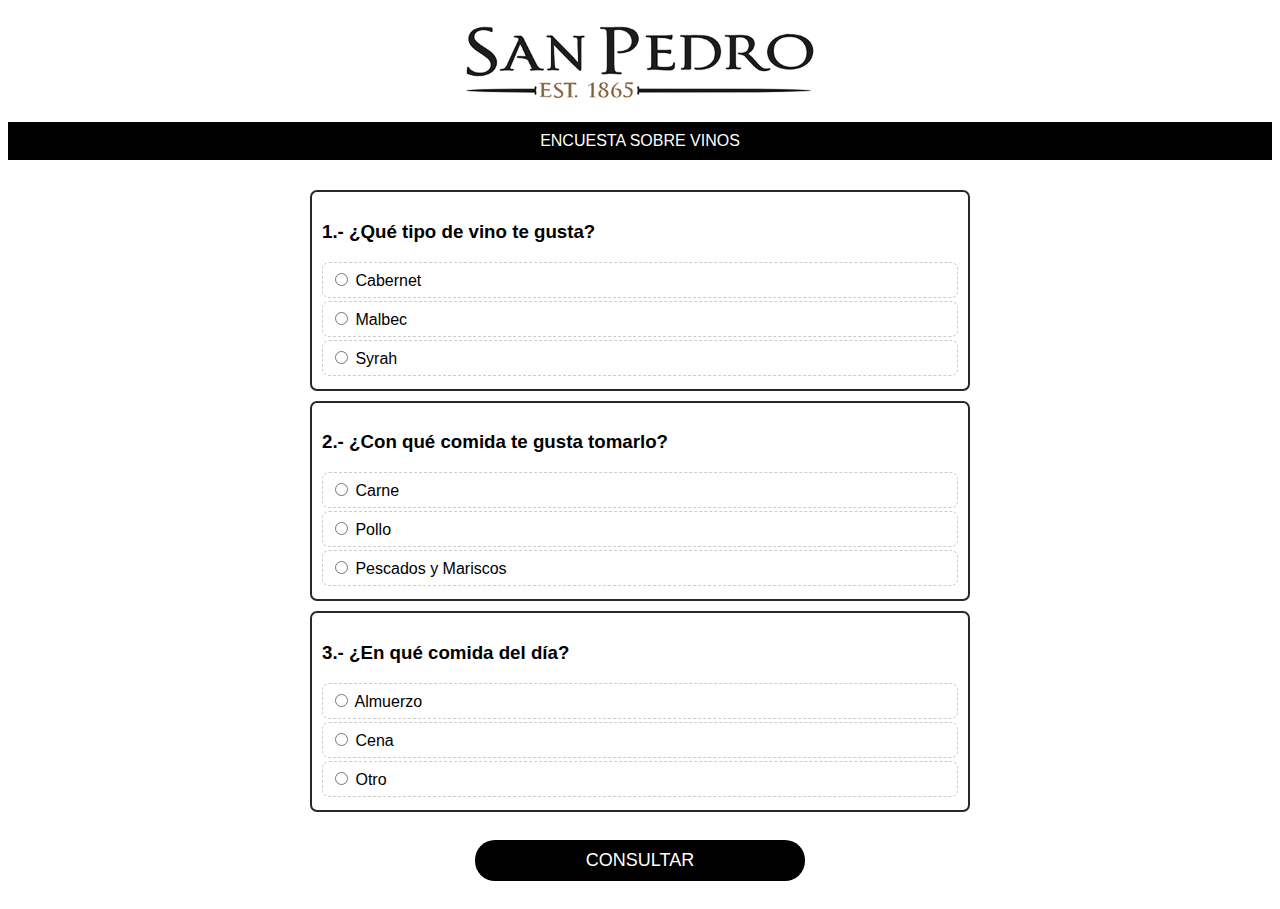
==== index.html @ 6a7e7916 "respaldo inicial aplicacion vinos" ====
<!DOCTYPE html>
<html lang="es">
<head>
    <meta charset="UTF-8">
    <meta http-equiv="X-UA-Compatible" content="IE=edge">
    <meta name="viewport" content="width=device-width, initial-scale=1.0">
    <title>Document</title>
    <link rel="stylesheet" href="style.css">
</head>
<body>
    <header>
        <br>
        <div align="center"><img src="img/logoSanPedro.png" width="350" /></div>
        <br>
    </header>
    <div class="titulo">
        <hi>ENCUESTA SOBRE VINOS</hi>
    </div>
    <div class="container">
        <section id="p0">
            <h3>1.- ¿Qué tipo de vino te gusta?</h3>
            <label>
                <input id="p0.1" type="radio" value="1" name="p0" onclick="respuesta(0, this); document.getElementById('p0.2').disabled=true; document.getElementById('p0.3').disabled=true"> Cabernet
            </label>
            <label>
                <input id="p0.2" type="radio" value="2" name="p0" onclick="respuesta(0, this); document.getElementById('p0.1').disabled=true; document.getElementById('p0.3').disabled=true"> Malbec
            </label>
            <label>
                <input id="p0.3" type="radio" value="3" name="p0" onclick="respuesta(0, this); document.getElementById('p0.1').disabled=true; document.getElementById('p0.2').disabled=true"> Syrah
            </label>
        </section>
        <section id="p1">
            <h3>2.- ¿Con qué comida te gusta tomarlo?</h3>
            <label>
                <input id="p1.1" type="radio" value="1" name="p1" onclick="respuesta(1, this); document.getElementById('p1.2').disabled=true; document.getElementById('p1.3').disabled=true"> Carne
            </label>
            <label>
                <input id="p1.2" type="radio" value="2" name="p1" onclick="respuesta(1, this); document.getElementById('p1.1').disabled=true; document.getElementById('p1.3').disabled=true"> Pollo
            </label>
            <label>
                <input id="p1.3" type="radio" value="3" name="p1" onclick="respuesta(1, this); document.getElementById('p1.1').disabled=true; document.getElementById('p1.2').disabled=true"> Pescados y Mariscos
            </label>
        </section>
        <section id="p2">
            <h3>3.- ¿En qué comida del día?</h3>
            <label>
                <input id="p2.1" type="radio" value="1" name="p2" onclick="respuesta(2, this); document.getElementById('p2.2').disabled=true; document.getElementById('p2.3').disabled=true"> Almuerzo
            </label>
            <label>
                <input id="p2.2" type="radio" value="2" name="p2" onclick="respuesta(2, this); document.getElementById('p2.1').disabled=true; document.getElementById('p2.3').disabled=true"> Cena
            </label>
            <label>
                <input id="p2.3" type="radio" value="3" name="p2" onclick="respuesta(2, this); document.getElementById('p2.1').disabled=true; document.getElementById('p2.2').disabled=true"> Otro
            </label>
        </section>
        <br>
        <button onclick="consultar()">CONSULTAR</button>
    </div>

    <script src="script.js"></script>

</body>
</html>
---- style.css ----
*{
    box-sizing: border-box;
    font-family: 'Helvetica';
}

header{
    align-items: center;

}

.titulo{
    text-align: center;
    background: #000;
    color: #fff;
    padding: 10px 0;
}

.container{
    max-width: 700px;
    margin: auto;
    padding: 20px;
}

section{
    border: 2px solid #29272e;
    border-radius: 7px;
    padding: 10px;
    margin: 10px 0;
}

label{
    display: block;
    padding: 7px;
    border-radius: 7px;
    cursor: pointer;
    border: 1px dashed #ccc;
    margin-bottom: 3px;
}

label:hover{
    background: #5769d38c;
}

button{
    font-size: 18px;
    color: #fff;
    width: 50%;
    display: block;
    margin: auto;
    padding: 10px;
    background-color: #000;
    border: none;
    cursor: pointer;
    border-radius: 20px;
}

button:hover{
    background: #4459d4;
    color: #fff;
}
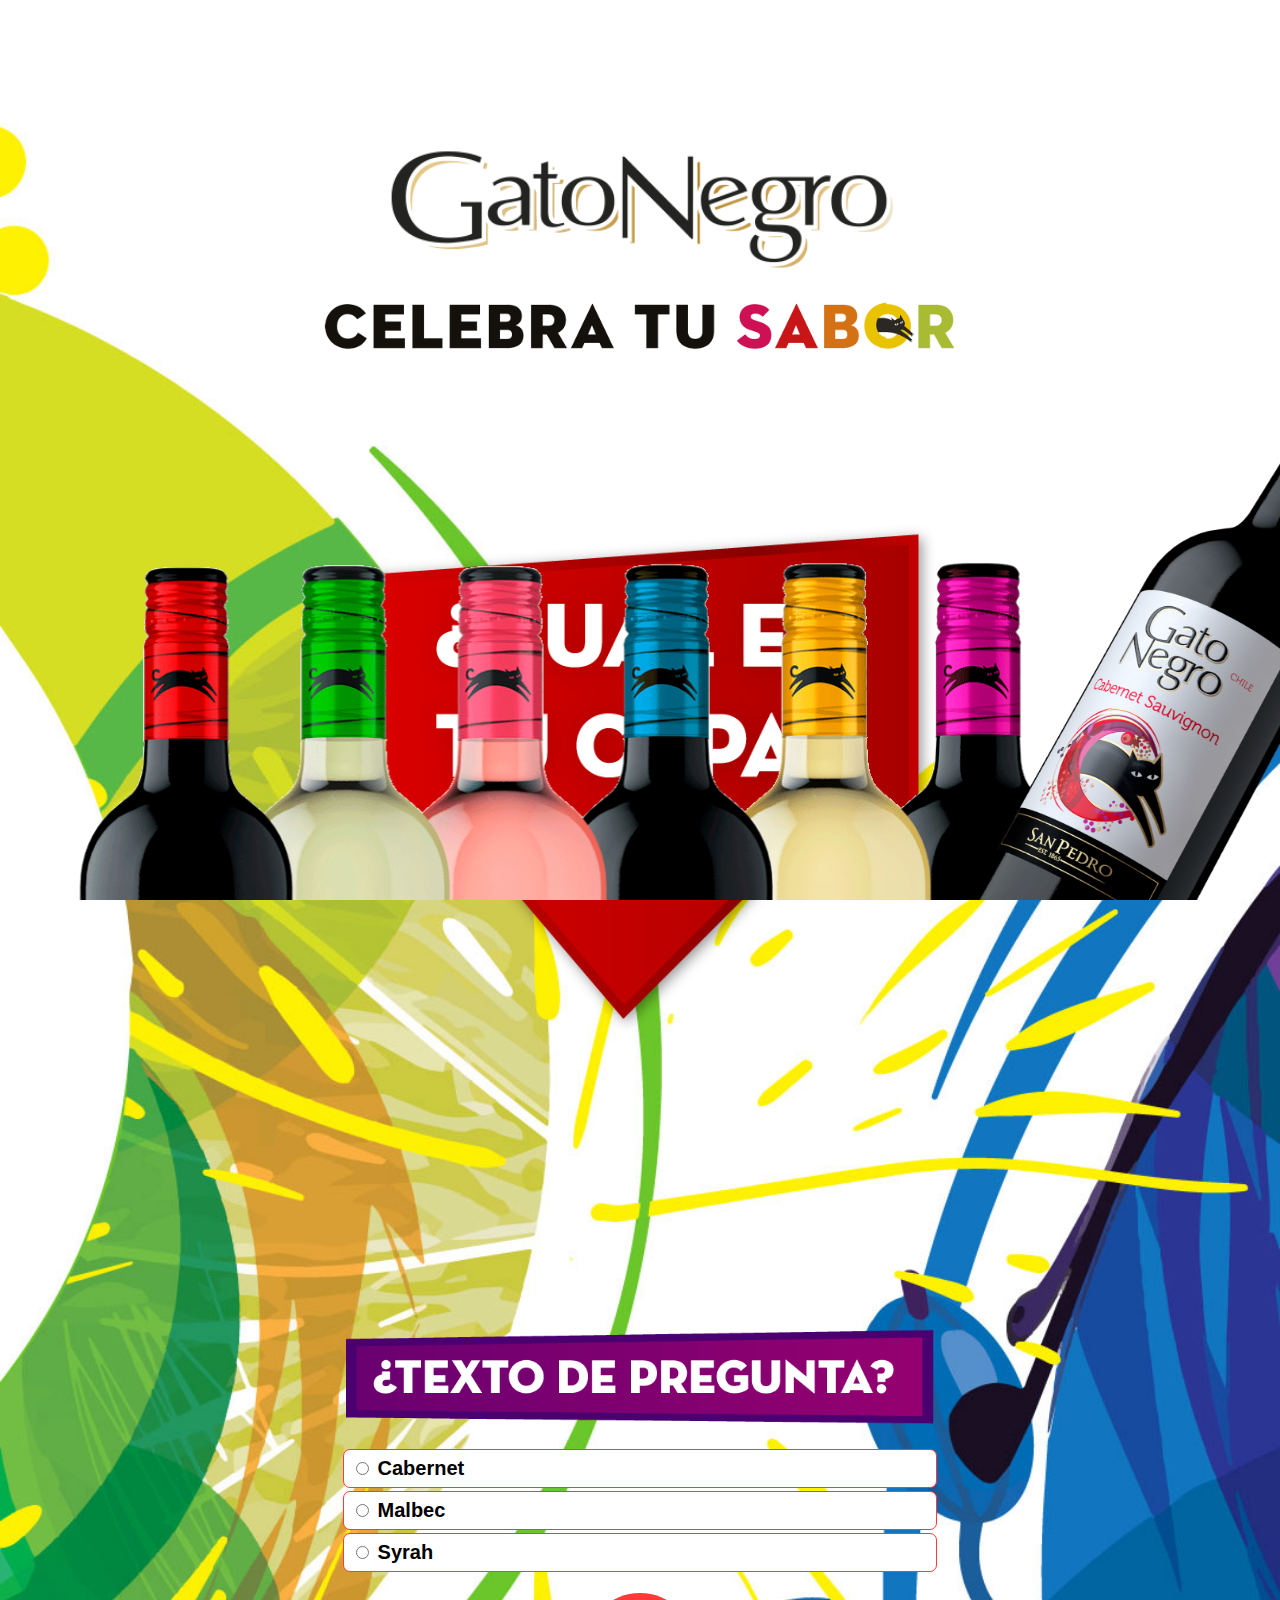
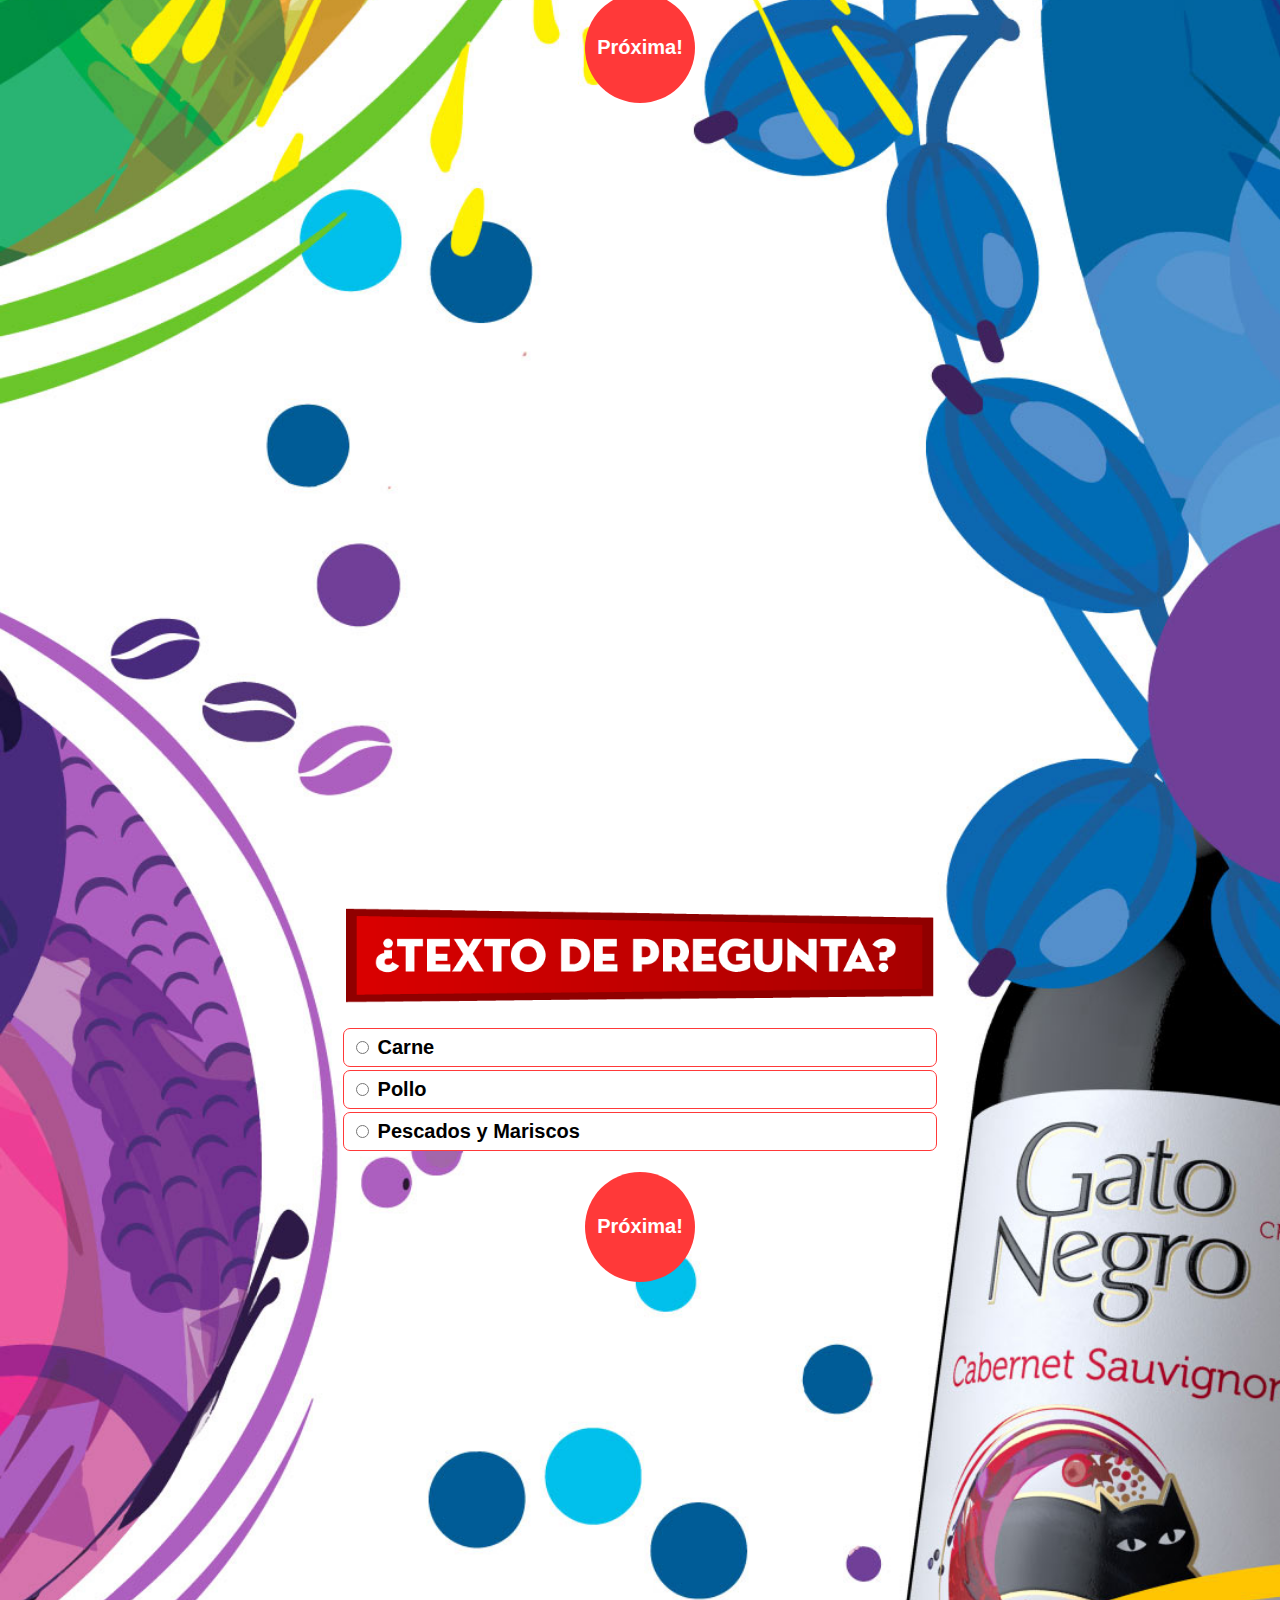
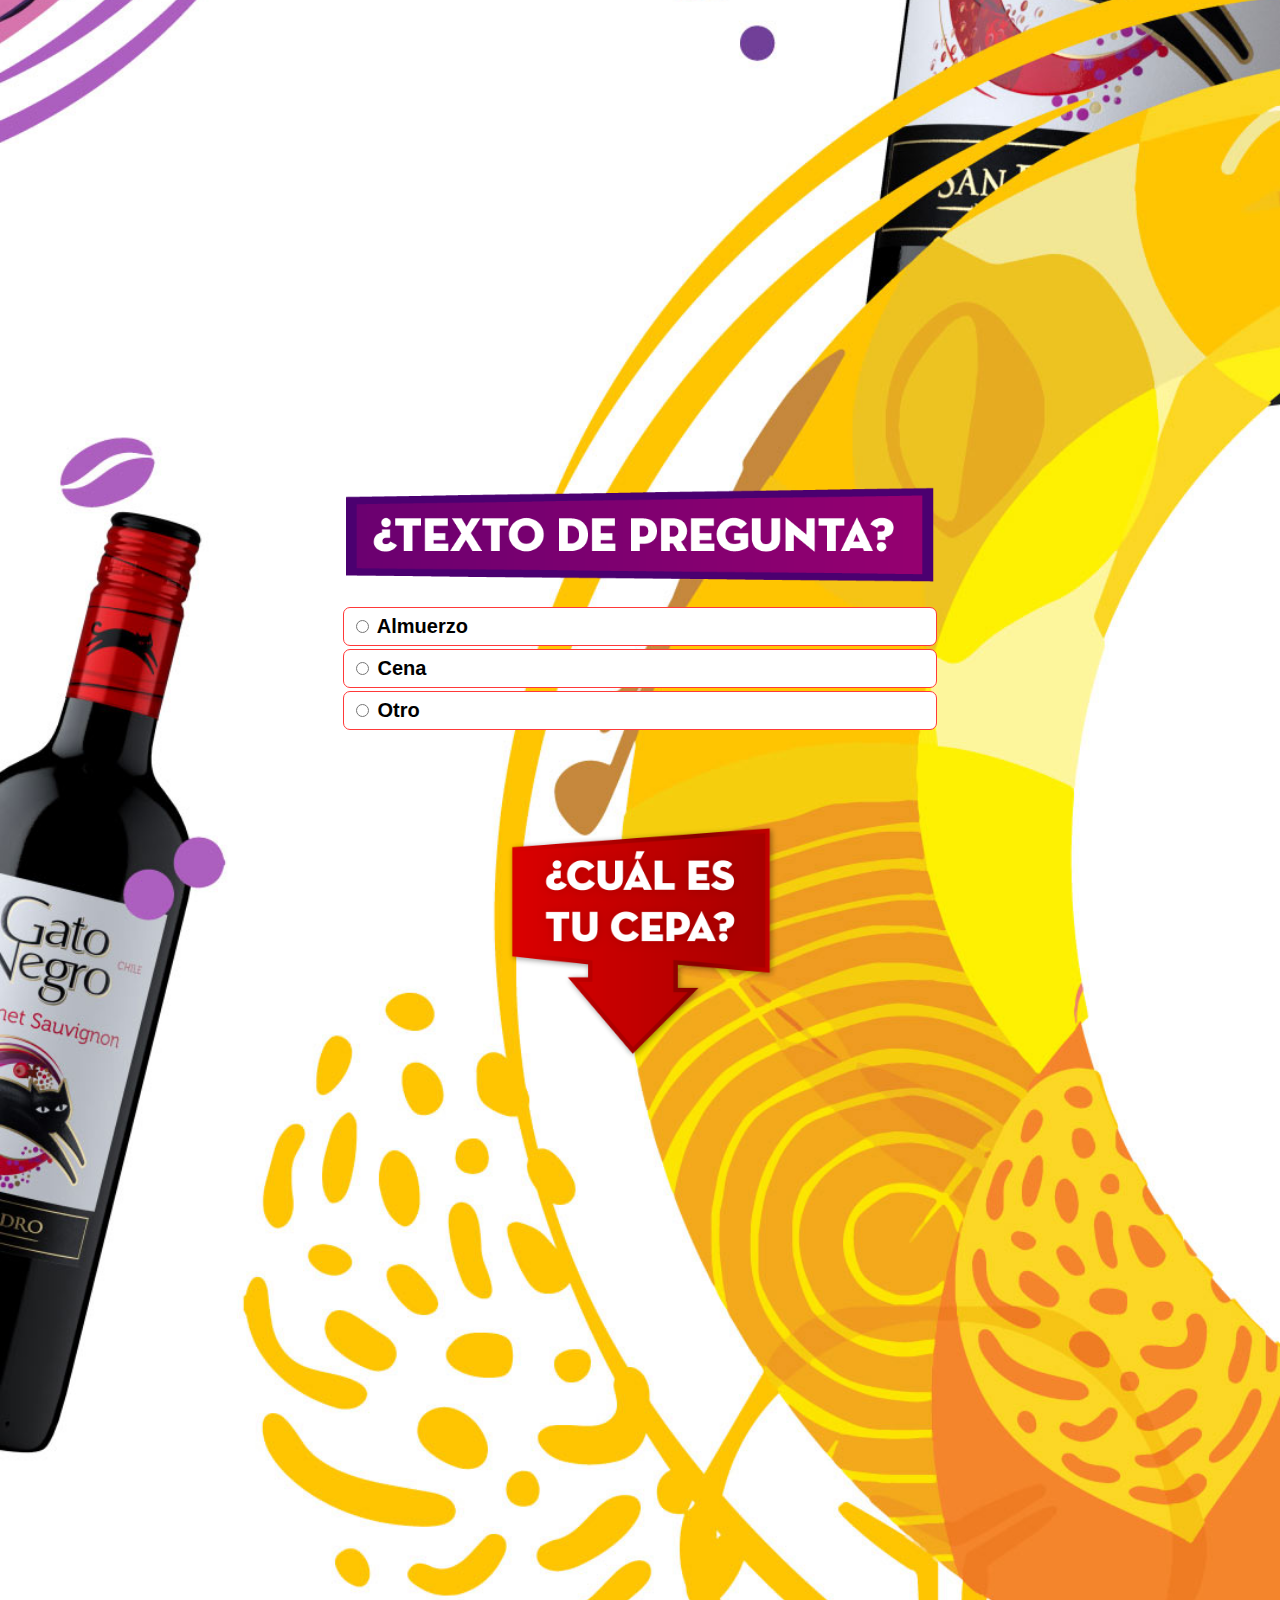
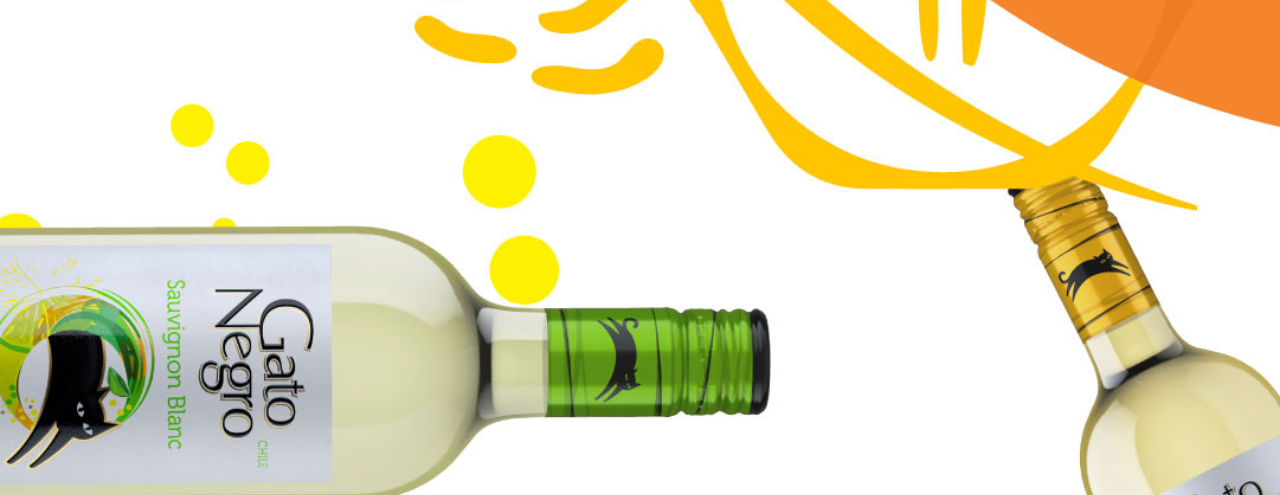
==== commit 10505b97: "versión 2 con diseno PP, faltan vinos y combinaciones" ====
--- a/index.html
+++ b/index.html
@@ -4,21 +4,39 @@
     <meta charset="UTF-8">
     <meta http-equiv="X-UA-Compatible" content="IE=edge">
     <meta name="viewport" content="width=device-width, initial-scale=1.0">
-    <title>Document</title>
+    <title>GATONEGRO</title>
     <link rel="stylesheet" href="style.css">
 </head>
 <body>
-    <header>
+    
+    <!--pepe <div class="titulo">
+        <hi>ENCUESTA SOBRE VINOS</hi>
+    </div>-->
+	
+	<!--slide intro-->
+	<div  align="center" class="intro">
+		<div id="parada0"></div>
+		<header id="top">
         <br>
-        <div align="center"><img src="img/logoSanPedro.png" width="350" /></div>
+        	<div align="center"><img class="logo" src="img/logogn.png" width="40%" /></div>
         <br>
-    </header>
-    <div class="titulo">
-        <hi>ENCUESTA SOBRE VINOS</hi>
-    </div>
-    <div class="container">
+        </header>
+		<img src="img_pp/embrace.png" width="50%" />
+        <br>
+        <a href="#parada1"><img class="comenzar" src="img_pp/boton_cualestucepa.png"/></a>
+		<img class="cepas" src="img_pp/cepas.png" />
+		<img class="intro_foto_costado" src="img_pp/intro_foto_costado.png"" />
+	</div>
+    <!-- fin slide intro-->
+
+
+	<div class="container">
+		<div id="parada1"></div>
         <section id="p0">
-            <h3>1.- ¿Qué tipo de vino te gusta?</h3>
+            <!-- <h3 class="pregunta">1.- ¿Qué tipo de vino te gusta?</h3> -->
+            <img class="imgPregunta" src="img_pp/P1.png" width="100%"/>
+            <br>
+            <br>
             <label>
                 <input id="p0.1" type="radio" value="1" name="p0" onclick="respuesta(0, this); document.getElementById('p0.2').disabled=true; document.getElementById('p0.3').disabled=true"> Cabernet
             </label>
@@ -28,9 +46,18 @@
             <label>
                 <input id="p0.3" type="radio" value="3" name="p0" onclick="respuesta(0, this); document.getElementById('p0.1').disabled=true; document.getElementById('p0.2').disabled=true"> Syrah
             </label>
+            <br>
+            <a href="#parada2">
+			<button class= "redondo" >Próxima!</button>
+            </a>
         </section>
+			
+		<div id="parada2"></div>
         <section id="p1">
-            <h3>2.- ¿Con qué comida te gusta tomarlo?</h3>
+            <!-- <h3 class="pregunta">2.- ¿Con qué comida te gusta tomarlo?</h3> -->
+            <img class="imgPregunta" src="img_pp/P2.png" width="100%"/>
+            <br>
+            <br>
             <label>
                 <input id="p1.1" type="radio" value="1" name="p1" onclick="respuesta(1, this); document.getElementById('p1.2').disabled=true; document.getElementById('p1.3').disabled=true"> Carne
             </label>
@@ -40,9 +67,18 @@
             <label>
                 <input id="p1.3" type="radio" value="3" name="p1" onclick="respuesta(1, this); document.getElementById('p1.1').disabled=true; document.getElementById('p1.2').disabled=true"> Pescados y Mariscos
             </label>
+            <br>
+            <a href="#parada3">
+            <button class= "redondo" >Próxima!</button>
+            </a>
         </section>
+			
+		<div id="parada3"></div>
         <section id="p2">
-            <h3>3.- ¿En qué comida del día?</h3>
+            <!-- <h3 class="pregunta">3.- ¿En qué comida del día?</h3> -->
+            <img class="imgPregunta" src="img_pp/P1.png" width="100%"/>
+            <br>
+            <br>
             <label>
                 <input id="p2.1" type="radio" value="1" name="p2" onclick="respuesta(2, this); document.getElementById('p2.2').disabled=true; document.getElementById('p2.3').disabled=true"> Almuerzo
             </label>
@@ -52,12 +88,18 @@
             <label>
                 <input id="p2.3" type="radio" value="3" name="p2" onclick="respuesta(2, this); document.getElementById('p2.1').disabled=true; document.getElementById('p2.2').disabled=true"> Otro
             </label>
+            <br>
+    <div  align="center" class="intro">
+        <a href="javascript:consultar()"><img class="comenzar" src="img_pp/boton_cualestucepa.png"/></a>
+    </div>
+
         </section>
         <br>
-        <button onclick="consultar()">CONSULTAR</button>
     </div>
 
     <script src="script.js"></script>
+	 
+	<script src='https://cdnjs.cloudflare.com/ajax/libs/jquery/3.1.0/jquery.min.js'></script><script  src="./script_scr.js"></script>
 
 </body>
 </html>
--- a/style.css
+++ b/style.css
@@ -19,26 +19,56 @@
     max-width: 700px;
     margin: auto;
     padding: 20px;
+	
 }
 
 section{
-    border: 2px solid #29272e;
+    /* background-color: rgb(204, 197, 197); */
+    /* background-size: 25% 50%; */
+    border: 0px solid #29272e;
     border-radius: 7px;
-    padding: 10px;
+    padding: 60% 5%;
     margin: 10px 0;
 }
 
+.pregunta{
+    font-size: 25px;
+    color: rgb(255, 255, 255);
+    background-color: rgba(255, 57, 57);
+    border-radius: 7px;
+    border: 1px solid rgb(48, 48, 48);
+    padding: 7px;
+}
+
+
 label{
+    font-weight: bold;
+    font-size: 20px;
+    background-color: #fff;
     display: block;
     padding: 7px;
     border-radius: 7px;
     cursor: pointer;
-    border: 1px dashed #ccc;
+    border: 1px solid rgb(255, 57, 57);
     margin-bottom: 3px;
 }
 
 label:hover{
-    background: #5769d38c;
+    background: #5769d3be;
+}
+
+.redondo{
+    font-weight: bold;
+    font-size: 20px;
+    background-color: rgba(255, 57, 57);
+    display: block;
+    width: 110px;
+    height: 110px;
+    border-radius: 50%;
+}
+
+a{
+    text-decoration: none;
 }
 
 button{
@@ -48,7 +78,6 @@
     display: block;
     margin: auto;
     padding: 10px;
-    background-color: #000;
     border: none;
     cursor: pointer;
     border-radius: 20px;
@@ -60,4 +89,57 @@
 }
 
 
+/** PEPE **/
+header{ 
+    position: sticky;
+}
 
+
+body {
+    background-image:url("img_pp/background.jpg");
+	background-size:     cover;                      /*<------*/
+    background-repeat:   no-repeat;
+    background-position: top center;              /* optional, center the image */
+	margin:0px;  
+}
+
+
+.intro{/*background-image:url("img_pp/intro_foto.jpg");*/
+	background-size: cover;                      /* <------ */
+    background-repeat:   no-repeat;
+    background-position: bottom center;              /* optional, center the image */
+	height: 100vh;
+	min-height: 800px;
+	margin:0px;
+	/**height: 1200px;**/
+    /*background-color:#FFFFFF ;*/
+}
+
+top{
+    background-color: #FFFFFF
+}
+
+.comenzar{
+    margin-top: 10%;
+    width: 50%;
+}
+
+.logo{
+    margin-top: 10%
+}
+
+.cepas{
+    position: fixed;
+    left: 0;
+    bottom: 0;
+    width: 90%
+}
+
+
+.intro_foto_costado{
+    position: absolute;
+    right: 0;
+	max-height: 50%;
+	max-width: 50%;
+    bottom: 0;
+}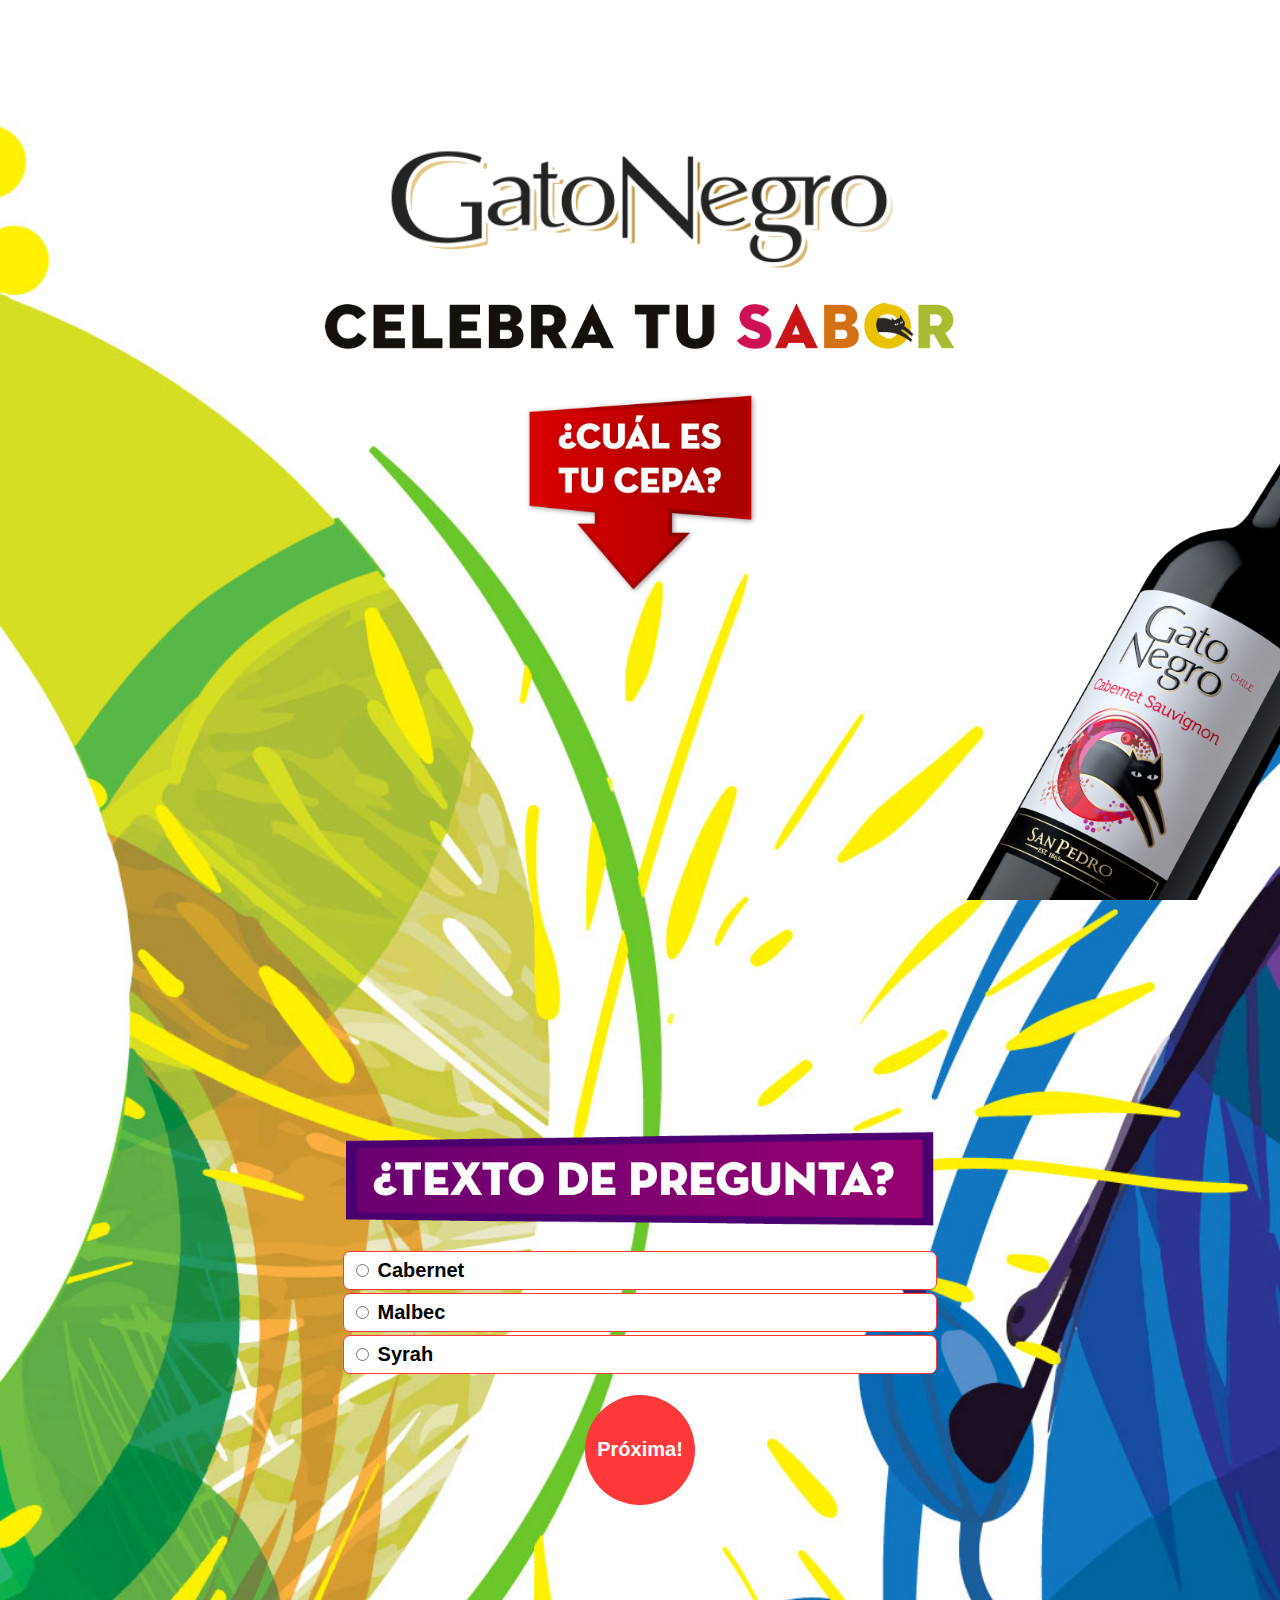
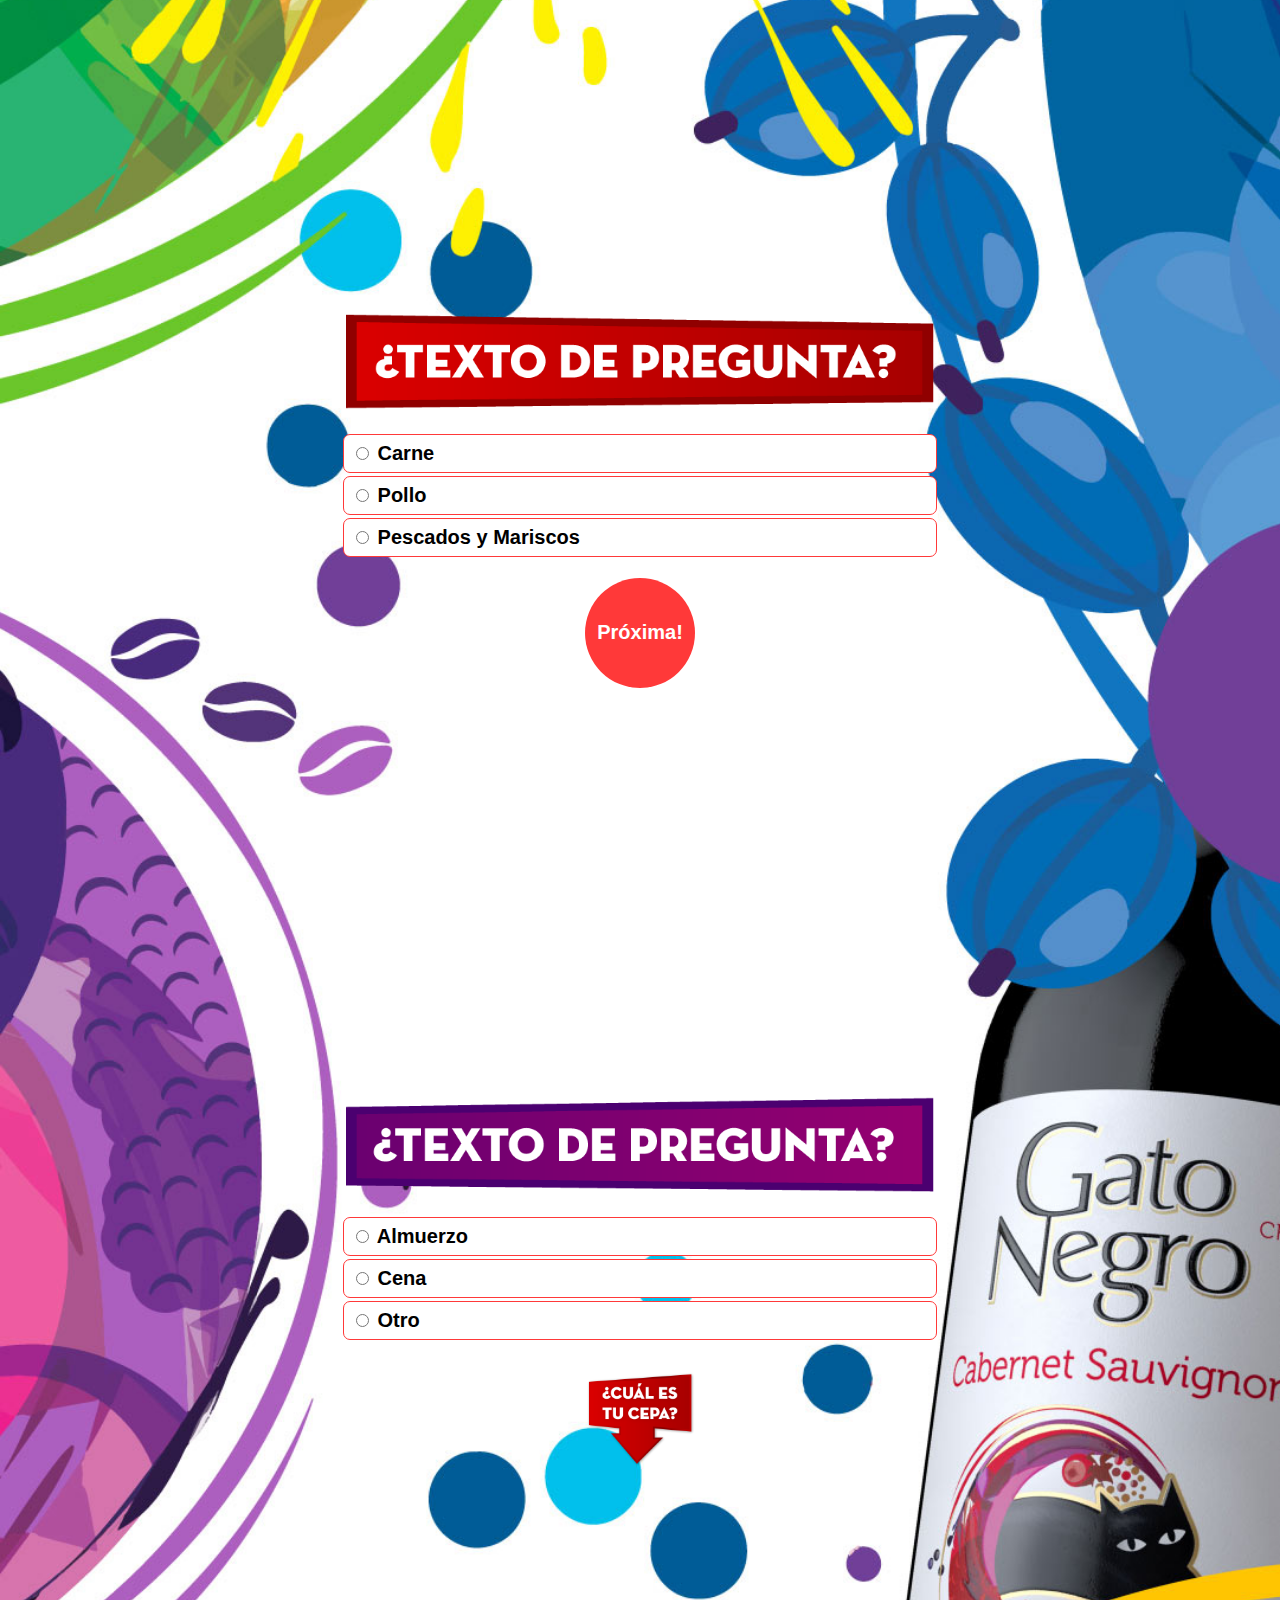
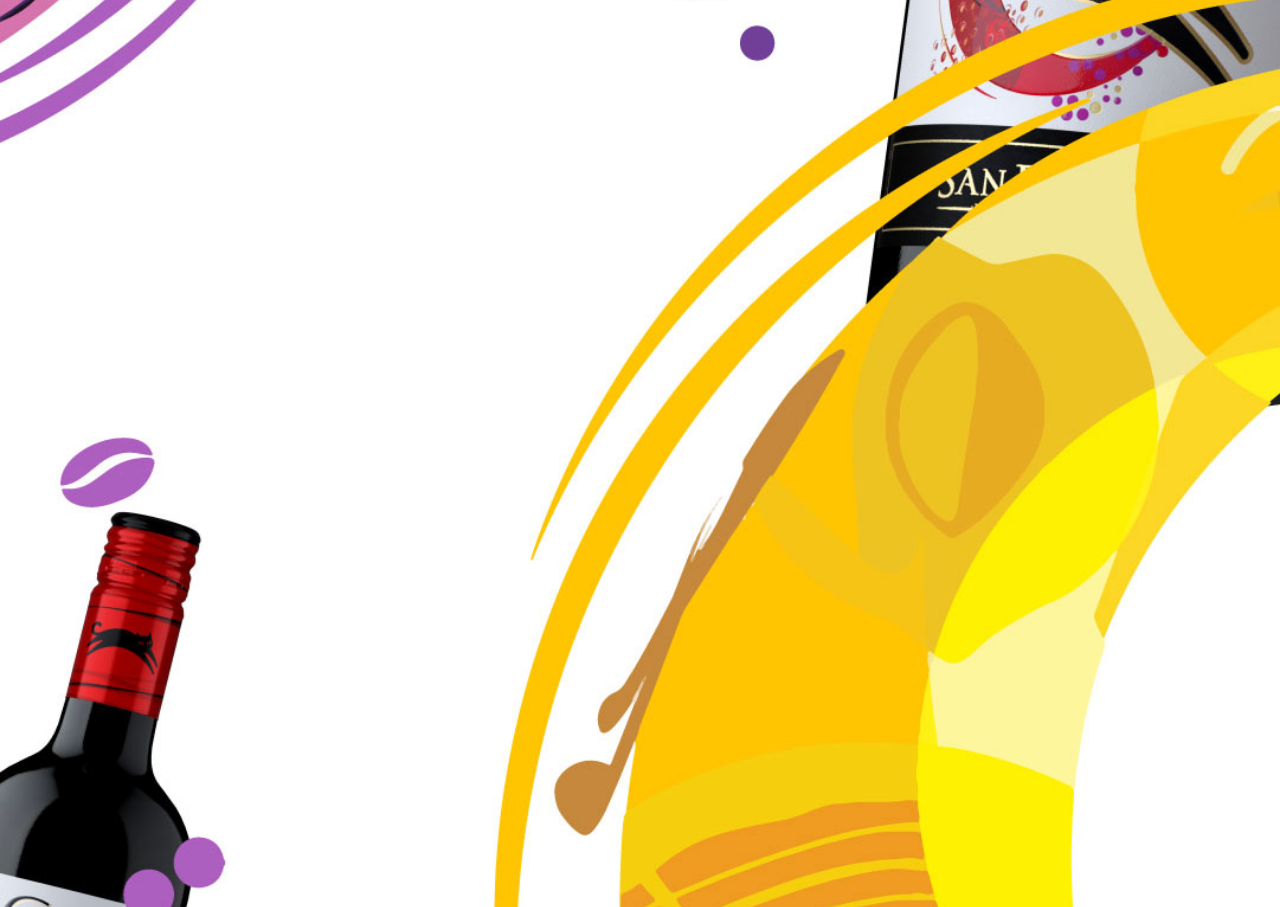
==== commit f62e981f: "Solución problema doble click e inclusión 6 alternativas de vino con ventana modal" ====
--- a/index.html
+++ b/index.html
@@ -80,22 +80,78 @@
             <br>
             <br>
             <label>
-                <input id="p2.1" type="radio" value="1" name="p2" onclick="respuesta(2, this); document.getElementById('p2.2').disabled=true; document.getElementById('p2.3').disabled=true"> Almuerzo
+                <input id="p2.1" type="radio" value="1" name="p2" onclick="respuesta(2, this); document.getElementById('p2.2').disabled=true; document.getElementById('p2.3').disabled=true; consultar()"> Almuerzo
             </label>
             <label>
-                <input id="p2.2" type="radio" value="2" name="p2" onclick="respuesta(2, this); document.getElementById('p2.1').disabled=true; document.getElementById('p2.3').disabled=true"> Cena
+                <input id="p2.2" type="radio" value="2" name="p2" onclick="respuesta(2, this); document.getElementById('p2.1').disabled=true; document.getElementById('p2.3').disabled=true; consultar()"> Cena
             </label>
             <label>
-                <input id="p2.3" type="radio" value="3" name="p2" onclick="respuesta(2, this); document.getElementById('p2.1').disabled=true; document.getElementById('p2.2').disabled=true"> Otro
+                <input id="p2.3" type="radio" value="3" name="p2" onclick="respuesta(2, this); document.getElementById('p2.1').disabled=true; document.getElementById('p2.2').disabled=true; consultar()"> Otro
             </label>
             <br>
-    <div  align="center" class="intro">
-        <a href="javascript:consultar()"><img class="comenzar" src="img_pp/boton_cualestucepa.png"/></a>
-    </div>
+        <div  align="center" class="intro">
+            <a id="open"><img class="comenzar" src="img_pp/boton_cualestucepa.png"/></a>
+        </div>
 
         </section>
         <br>
     </div>
+
+
+    <!-- Div para hacer la ventana modal -->
+
+    <div class="modal_container" id="modal_container1">
+        <div class="modal">
+            <h1>Felicitaciones..!</h1>
+            <img src="img/sanPedro1.jpg" height="650px"/> 
+            <button onclick="cerrarVentanaModal()" class="botonCerrar" id="close1">X</button>
+        </div>
+    </div>
+    <div class="modal_container" id="modal_container2">
+        <div class="modal">
+            <h1>Felicitaciones..!</h1>
+            <img src="img/sanPedro2.jpg" height="650px"/> 
+            <button onclick="cerrarVentanaModal()" class="botonCerrar" id="close2">X</button>
+        </div>
+    </div>
+    <div class="modal_container" id="modal_container3">
+        <div class="modal">
+            <h1>Felicitaciones..!</h1>
+            <img src="img/sanPedro3.jpg" height="650px"/> 
+            <button onclick="cerrarVentanaModal()" class="botonCerrar" id="close3">X</button>
+        </div>
+    </div>
+    <div class="modal_container" id="modal_container4">
+        <div class="modal">
+            <h1>Felicitaciones..!</h1>
+            <img src="img/sanPedro4.jpg" height="650px"/> 
+            <button onclick="cerrarVentanaModal()" class="botonCerrar" id="close4">X</button>
+        </div>
+    </div>
+    <div class="modal_container" id="modal_container5">
+        <div class="modal">
+            <h1>Felicitaciones..!</h1>
+            <img src="img/sanPedro5.jpg" height="650px"/> 
+            <button onclick="cerrarVentanaModal()" class="botonCerrar" id="close5">X</button>
+        </div>
+    </div>
+    <div class="modal_container" id="modal_container6">
+        <div class="modal">
+            <h1>Felicitaciones..!</h1>
+            <img src="img/sanPedro6.jpg" height="650px"/> 
+            <button onclick="cerrarVentanaModal()" class="botonCerrar" id="close6">X</button>
+        </div>
+    </div>
+    <div class="modal_container" id="modal_container28">
+        <div class="modal">
+            <!-- <h1>Felicitaciones..!</h1> -->
+            <img src="img/vuelvaIntentarlo.jpg" height="650px"/> 
+            <button onclick="cerrarVentanaModal()" class="botonCerrar" id="close28">X</button>
+        </div>
+    </div>
+
+
+    <!-- FIN Div para hacer la ventana modal -->
 
     <script src="script.js"></script>
 	 
@@ -103,3 +159,6 @@
 
 </body>
 </html>
+
+
+<!-- href="javascript:consultar()" -->
--- a/style.css
+++ b/style.css
@@ -19,6 +19,7 @@
     max-width: 700px;
     margin: auto;
     padding: 20px;
+	
 	
 }
 
@@ -67,6 +68,19 @@
     border-radius: 50%;
 }
 
+.botonCerrar{
+    font-weight: bold;
+    font-size: 20px;
+    width: 40px;
+    height: 40px;
+    border-radius: 50%;
+    background-color: rgba(255, 57, 57);
+    position: absolute;
+    right: 46%;
+    bottom: 7%;
+}
+
+
 a{
     text-decoration: none;
 }
@@ -89,6 +103,7 @@
 }
 
 
+
 /** PEPE **/
 header{ 
     position: sticky;
@@ -124,6 +139,28 @@
     width: 50%;
 }
 
+
+/** SI ES QUE SE PONE HORIZONTAL **/
+@media only screen 
+
+and (orientation : landscape) {
+
+.comenzar {margin-top: 1%;
+           width: 20%;}
+	
+.cepas{
+    
+    display: none;
+	
+}
+section{
+    padding: 30% 5%;
+    margin: 10px 0;
+}
+}
+/** FIN SI ES QUE SE PONE HORIZONTAL **/
+
+
 .logo{
     margin-top: 10%
 }
@@ -132,7 +169,8 @@
     position: fixed;
     left: 0;
     bottom: 0;
-    width: 90%
+    width: 90%;
+	z-index: -2;
 }
 
 
@@ -142,4 +180,61 @@
 	max-height: 50%;
 	max-width: 50%;
     bottom: 0;
-}+	z-index: -1
+}
+
+
+/* Estilos ventana modal */
+
+.modal_container{
+    display: flex;
+    background-color: rgba(0, 0, 0, 0.3);
+    align-items: center;
+    justify-content: center;
+    position: fixed;
+    pointer-events: none;
+    top: 0;
+    left: 0;
+    height: 100vh;
+    width: 100vw;
+    opacity: 0;
+}
+
+.show{
+    pointer-events: auto;
+    opacity: 1;
+}
+
+.modal{
+    background-color: #fff;
+    width: 55%;
+    height: 75%;
+    max-width: 100%;
+    padding: 30px 50px;
+    border-radius: 20px;
+    box-shadow: 0 2px 4px rgba(0, 0, 0, 0.2);
+    text-align: center;
+    opacity: 1;
+}
+
+.modal h1{
+    margin: 0;
+}
+
+.botella_premio {height: 80%;}
+
+
+/** SI ES QUE SE PONE HORIZONTAL MODAL **/
+
+@media only screen 
+
+and (orientation : landscape) {
+
+
+.modal{
+    
+    height: 60%;
+}
+}
+/** FIN SI ES QUE SE PONE HORIZONTAL MODAL **/
+
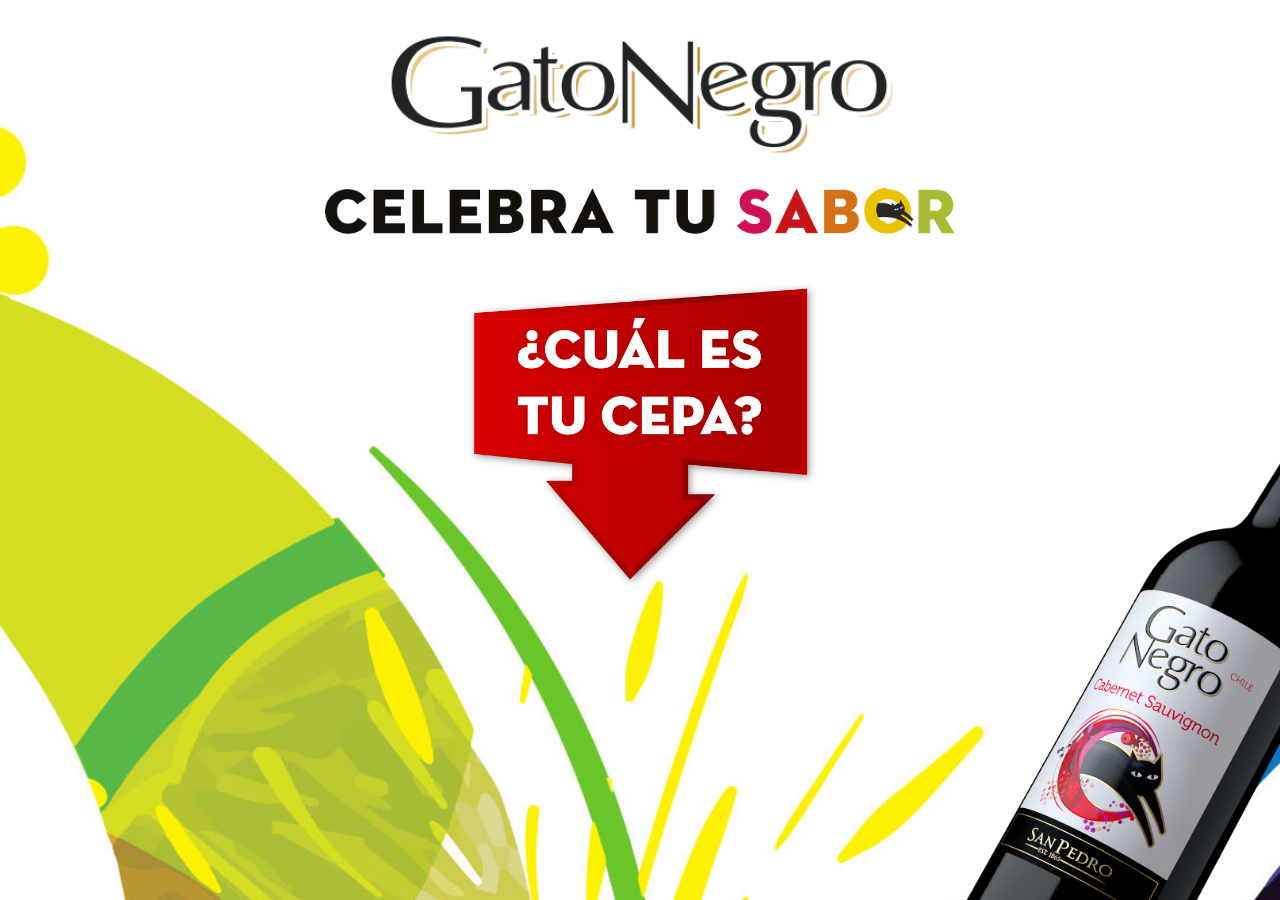
==== commit 4344fd86: "sólo ventanas modales" ====
--- a/index.html
+++ b/index.html
@@ -23,133 +23,217 @@
         </header>
 		<img src="img_pp/embrace.png" width="50%" />
         <br>
-        <a href="#parada1"><img class="comenzar" src="img_pp/boton_cualestucepa.png"/></a>
+        <a id="openP0" href="javascript:mostrarPreguntas()"><img class="comenzar" src="img_pp/boton_cualestucepa.png"/></a>
 		<img class="cepas" src="img_pp/cepas.png" />
-		<img class="intro_foto_costado" src="img_pp/intro_foto_costado.png"" />
+		<img class="intro_foto_costado" src="img_pp/intro_foto_costado.png" />
 	</div>
     <!-- fin slide intro-->
 
-
-	<div class="container">
-		<div id="parada1"></div>
-        <section id="p0">
-            <!-- <h3 class="pregunta">1.- ¿Qué tipo de vino te gusta?</h3> -->
-            <img class="imgPregunta" src="img_pp/P1.png" width="100%"/>
-            <br>
-            <br>
-            <label>
-                <input id="p0.1" type="radio" value="1" name="p0" onclick="respuesta(0, this); document.getElementById('p0.2').disabled=true; document.getElementById('p0.3').disabled=true"> Cabernet
-            </label>
-            <label>
-                <input id="p0.2" type="radio" value="2" name="p0" onclick="respuesta(0, this); document.getElementById('p0.1').disabled=true; document.getElementById('p0.3').disabled=true"> Malbec
-            </label>
-            <label>
-                <input id="p0.3" type="radio" value="3" name="p0" onclick="respuesta(0, this); document.getElementById('p0.1').disabled=true; document.getElementById('p0.2').disabled=true"> Syrah
-            </label>
-            <br>
-            <a href="#parada2">
-			<button class= "redondo" >Próxima!</button>
-            </a>
-        </section>
-			
-		<div id="parada2"></div>
-        <section id="p1">
-            <!-- <h3 class="pregunta">2.- ¿Con qué comida te gusta tomarlo?</h3> -->
-            <img class="imgPregunta" src="img_pp/P2.png" width="100%"/>
-            <br>
-            <br>
-            <label>
-                <input id="p1.1" type="radio" value="1" name="p1" onclick="respuesta(1, this); document.getElementById('p1.2').disabled=true; document.getElementById('p1.3').disabled=true"> Carne
-            </label>
-            <label>
-                <input id="p1.2" type="radio" value="2" name="p1" onclick="respuesta(1, this); document.getElementById('p1.1').disabled=true; document.getElementById('p1.3').disabled=true"> Pollo
-            </label>
-            <label>
-                <input id="p1.3" type="radio" value="3" name="p1" onclick="respuesta(1, this); document.getElementById('p1.1').disabled=true; document.getElementById('p1.2').disabled=true"> Pescados y Mariscos
-            </label>
-            <br>
-            <a href="#parada3">
-            <button class= "redondo" >Próxima!</button>
-            </a>
-        </section>
-			
-		<div id="parada3"></div>
-        <section id="p2">
-            <!-- <h3 class="pregunta">3.- ¿En qué comida del día?</h3> -->
-            <img class="imgPregunta" src="img_pp/P1.png" width="100%"/>
-            <br>
-            <br>
-            <label>
-                <input id="p2.1" type="radio" value="1" name="p2" onclick="respuesta(2, this); document.getElementById('p2.2').disabled=true; document.getElementById('p2.3').disabled=true; consultar()"> Almuerzo
-            </label>
-            <label>
-                <input id="p2.2" type="radio" value="2" name="p2" onclick="respuesta(2, this); document.getElementById('p2.1').disabled=true; document.getElementById('p2.3').disabled=true; consultar()"> Cena
-            </label>
-            <label>
-                <input id="p2.3" type="radio" value="3" name="p2" onclick="respuesta(2, this); document.getElementById('p2.1').disabled=true; document.getElementById('p2.2').disabled=true; consultar()"> Otro
-            </label>
-            <br>
-        <div  align="center" class="intro">
-            <a id="open"><img class="comenzar" src="img_pp/boton_cualestucepa.png"/></a>
-        </div>
-
-        </section>
-        <br>
+    <div class="modal_container" id="modal_container_P0">
+        <div class="modal">
+	<!-- <div class="container">
+		<div id="parada1"></div> -->
+            <section id="p0">
+                <!-- <h3 class="pregunta">1.- ¿Qué tipo de vino te gusta?</h3> -->
+                <img class="imgPregunta" src="img_pp/P1.png"/>
+                <br>
+                <br>
+                <label>
+                    <input id="p0.1" type="radio" value="1" name="p0" onclick="respuesta(0, this); document.getElementById('p0.2').disabled=true; document.getElementById('p0.3').disabled=true; mostrarPreguntas()"> 
+                    a) Suaves y frutales
+                </label>
+                <label>
+                    <input id="p0.2" type="radio" value="2" name="p0" onclick="respuesta(0, this); document.getElementById('p0.1').disabled=true; document.getElementById('p0.3').disabled=true; mostrarPreguntas()"> 
+                    b) Ácidos y frescos
+                </label>
+                <label>
+                    <input id="p0.3" type="radio" value="3" name="p0" onclick="respuesta(0, this); document.getElementById('p0.1').disabled=true; document.getElementById('p0.2').disabled=true; mostrarPreguntas()"> 
+                    c) Intensos y frutales
+                </label>
+                <br>
+                <a id="openP1" href="#parada2">
+                <img class="siguiente" src="img_pp/boton_siguiente.png"/>
+                </a>
+            </section>
+        </div>
+    </div>
+
+    <div class="modal_container" id="modal_container_P1">
+        <div class="modal">
+		<!-- <div id="parada2"></div> -->
+            <section id="p1">
+                <!-- <h3 class="pregunta">2.- ¿Con qué comida te gusta tomarlo?</h3> -->
+                <img class="imgPregunta" src="img_pp/P2.png"/>
+                <br>
+                <br>
+                <label>
+                    <input id="p1.1" type="radio" value="1" name="p1" onclick="respuesta(1, this); document.getElementById('p1.2').disabled=true; document.getElementById('p1.3').disabled=true; mostrarPreguntas()"> 
+                    a) Pescado
+                </label>
+                <label>
+                    <input id="p1.2" type="radio" value="2" name="p1" onclick="respuesta(1, this); document.getElementById('p1.1').disabled=true; document.getElementById('p1.3').disabled=true; mostrarPreguntas()"> 
+                    b) Pastas</label>
+                <label>
+                    <input id="p1.3" type="radio" value="3" name="p1" onclick="respuesta(1, this); document.getElementById('p1.1').disabled=true; document.getElementById('p1.2').disabled=true; mostrarPreguntas()"> 
+                    c) Carnes</label>
+                <br>
+                <a id="openP2" href="#parada3">
+                <img class="siguiente" src="img_pp/boton_siguiente.png"/>
+                </a>
+            </section>
+        </div>
+    </div>		
+
+    <div class="modal_container" id="modal_container_P2">
+        <div class="modal">
+		<!-- <div id="parada3"></div> -->
+            <section id="p2">
+                <!-- <h3 class="pregunta">3.- ¿En qué comida del día?</h3> -->
+                <img class="imgPregunta" src="img_pp/P3.png"/>
+                <br>
+                <br>
+                <label>
+                    <input id="p2.1" type="radio" value="1" name="p2" onclick="respuesta(2, this); document.getElementById('p2.2').disabled=true; document.getElementById('p2.3').disabled=true; consultar()">
+                    a) Tarde con amigos         </label>
+                <label>
+                    <input id="p2.2" type="radio" value="2" name="p2" onclick="respuesta(2, this); document.getElementById('p2.1').disabled=true; document.getElementById('p2.3').disabled=true; consultar()">
+                b) Cena con tu pareja o famila         </label>
+                <label>
+                    <input id="p2.3" type="radio" value="3" name="p2" onclick="respuesta(2, this); document.getElementById('p2.1').disabled=true; document.getElementById('p2.2').disabled=true; consultar()"> 
+                    c) Celebración
+                </label>
+                <br>
+                <div  align="center">
+                    <!--<a id="open"><img class="comenzar" src="img_pp/boton_cualestucepa.png"/></a>-->
+                    <a id="open"><img class="botonPresioname" src="img_pp/boton_presioname.png" alt=""/></a> 
+                </div>
+            </section>
+        <br>
+        </div>
     </div>
 
 
     <!-- Div para hacer la ventana modal -->
-
-    <div class="modal_container" id="modal_container1">
-        <div class="modal">
-            <h1>Felicitaciones..!</h1>
-            <img src="img/sanPedro1.jpg" height="650px"/> 
-            <button onclick="cerrarVentanaModal()" class="botonCerrar" id="close1">X</button>
-        </div>
-    </div>
-    <div class="modal_container" id="modal_container2">
-        <div class="modal">
-            <h1>Felicitaciones..!</h1>
-            <img src="img/sanPedro2.jpg" height="650px"/> 
-            <button onclick="cerrarVentanaModal()" class="botonCerrar" id="close2">X</button>
-        </div>
-    </div>
-    <div class="modal_container" id="modal_container3">
-        <div class="modal">
-            <h1>Felicitaciones..!</h1>
-            <img src="img/sanPedro3.jpg" height="650px"/> 
-            <button onclick="cerrarVentanaModal()" class="botonCerrar" id="close3">X</button>
-        </div>
-    </div>
-    <div class="modal_container" id="modal_container4">
-        <div class="modal">
-            <h1>Felicitaciones..!</h1>
-            <img src="img/sanPedro4.jpg" height="650px"/> 
-            <button onclick="cerrarVentanaModal()" class="botonCerrar" id="close4">X</button>
-        </div>
-    </div>
-    <div class="modal_container" id="modal_container5">
-        <div class="modal">
-            <h1>Felicitaciones..!</h1>
-            <img src="img/sanPedro5.jpg" height="650px"/> 
-            <button onclick="cerrarVentanaModal()" class="botonCerrar" id="close5">X</button>
-        </div>
-    </div>
-    <div class="modal_container" id="modal_container6">
-        <div class="modal">
-            <h1>Felicitaciones..!</h1>
-            <img src="img/sanPedro6.jpg" height="650px"/> 
-            <button onclick="cerrarVentanaModal()" class="botonCerrar" id="close6">X</button>
-        </div>
+<!--inicio RESULTADO Cabernet Sauvignon-->
+    <div class="modal_container" id="modal_container_CS">
+        <div class="modal">
+			<div class="kv_container" align="center">
+				<div align="center"><img class="logoPremio" src="img_botellas/tu_gn_es.png"/></div>
+				<img class="botella_premio" src="img_botellas/fondo_cs.jpg"/>
+				<h2>Bienvenido a nuestro maravilloso mundo de saboRRR.</h2>
+                <p>Descubre nuestro audaz y elegante <strong>Cabernet Sauvignon</strong>, un vino de aromas frescos e intensos con notas a vainilla y chocolate, con un largo y agradable final.
+                Ideal para disfrutar con <strong>carnes</strong> y <strong>quesos</strong>. </p>
+					<table width="90%" border="0">
+					  <tbody>
+						<tr>
+						  <td></td>
+						  <td><img class="maridaje" src="img_botellas/icon_carne.png"/><img class="maridaje" src="img_botellas/icon_queso.png"/></td>
+							  <td></td>
+						</tr>
+					  </tbody>
+					</table><br>
+			</div>
+			<form method="post" action="enviarMailCS.php">
+				  <input type="email" id="email" name="email">
+				  <input type="submit" class="botonEnviar">
+				</form>
+          <!-- <button onclick="cerrarVentanaModal()" class="botonCerrar" id="close3">X</button> -->
+        </div>
+    </div>
+	<!--fin RESULTADO Cabernet Sauvignon-->
+    
+    <!--inicio RESULTADO Merlot-->
+    <div class="modal_container" id="modal_container_ME">
+        <div class="modal">
+			<div class="kv_container" align="center">
+				<div align="center"><img class="logoPremio" src="img_botellas/tu_gn_es.png"/></div>
+				<img class="botella_premio" src="img_botellas/fondo_me.jpg"/>
+				<h2>Bienvenido a nuestro maravilloso mundo de saboRRR.</h2>
+                <p>Descubre nuestro suave y frutal <strong>Merlot</strong>, un vino de aromas frescos e intensos, con aromas a vainilla, de cuerpo medio y taninos suaves.
+                Ideal para disfrutar con <strong>pastas</strong> y <strong>carnes</strong>. </p>
+					<table width="90%" border="0">
+					  <tbody>
+						<tr>
+						  <td></td>
+						  <td><img class="maridaje" src="img_botellas/icon_pastas.png"/><img class="maridaje" src="img_botellas/icon_carne.png"/></td>
+							  <td></td>
+						</tr>
+					  </tbody>
+					</table><br>
+			</div>
+			<form method="post" action="enviarMailME.php">
+				  <input type="email" id="email" name="email">
+				  <input type="submit" class="botonEnviar">
+				</form>
+          <!-- <button onclick="cerrarVentanaModal()" class="botonCerrar" id="close3">X</button> -->
+        </div>
+    </div>
+	<!--fin RESULTADO Merlot-->
+
+    <!--inicio RESULTADO Carmenere-->
+    <div class="modal_container" id="modal_container_CA">
+        <div class="modal">
+			<div class="kv_container" align="center">
+				<div align="center"><img class="logoPremio" src="img_botellas/tu_gn_es.png"/></div>
+				<img class="botella_premio" src="img_botellas/fondo_ca.jpg"/>
+				<h2>Bienvenido a nuestro maravilloso mundo de saboRRR.</h2>
+                <p>Descubre nuestro suave y frutal <strong>Carmenere</strong>, un vino de aromas frescos y maduros, de acidez balanceada, taninos suaves y agradable final.
+                Ideal para disfrutar con <strong>carnes</strong>, <strong>cerdo</strong> y <strong>comidas especiadas</strong>.</p>
+					<table width="90%" border="0">
+					  <tbody>
+						<tr>
+						  <td></td>
+						  <td><img class="maridaje" src="img_botellas/icon_carne.png"/><img class="maridaje" src="img_botellas/icon_chancho.png"/><img class="maridaje" src="img_botellas/icon_especiado.png"/></td>
+							  <td></td>
+						</tr>
+					  </tbody>
+					</table><br>
+			</div>
+			<form method="post" action="enviarMailCA.php">
+				  <input type="email" id="email" name="email">
+				  <input type="submit" class="botonEnviar">
+				</form>
+          <!-- <button onclick="cerrarVentanaModal()" class="botonCerrar" id="close3">X</button> -->
+        </div>
+    </div>
+	<!--fin RESULTADO Carmenere-->
+
+    <!--inicio RESULTADO Sauvignon Blanc-->
+    <div class="modal_container" id="modal_container_SB">
+        <div class="modal">
+			<div class="kv_container" align="center">
+				<div align="center"><img class="logoPremio" src="img_botellas/tu_gn_es.png"/></div>
+				<img class="botella_premio" src="img_botellas/fondo_sb.jpg"/>
+				<h2>Bienvenido a nuestro maravilloso mundo de saboRRR.</h2>
+                <p>Descubre nuestro fresco y frutal <strong>Sauvignon blanc</strong>, un vino de romas frescos, notas a frutas tropicales con un largo y afrutado final. 
+                Ideal para disfrutar con <strong>pescados</strong>, <strong>mariscos o ensaladas</strong>. </p>
+					<table width="90%" border="0">
+					  <tbody>
+						<tr>
+						  <td></td>
+						  <td><img class="maridaje" src="img_botellas/icon_pez.png"/><img class="maridaje" src="img_botellas/icon_marisco.png"/><img class="maridaje" src="img_botellas/icon_lechuga.png"/></td>
+						  <td></td>
+						</tr>
+					  </tbody>
+					</table><br>
+			</div>
+			<form method="post" action="enviarMailSB.php">
+				  <input type="email" id="email" name="email">
+				  <input type="submit" class="botonEnviar">
+				</form>
+          <!-- <button onclick="cerrarVentanaModal()" class="botonCerrar" id="close3">X</button> -->
+        </div>
+    </div>
+	<!--fin RESULTAD Sauvignon Blanc-->
+
     </div>
     <div class="modal_container" id="modal_container28">
         <div class="modal">
-            <!-- <h1>Felicitaciones..!</h1> -->
+            <h1>Lo lamentamos..!</h1>
             <img src="img/vuelvaIntentarlo.jpg" height="650px"/> 
             <button onclick="cerrarVentanaModal()" class="botonCerrar" id="close28">X</button>
         </div>
     </div>
-
 
     <!-- FIN Div para hacer la ventana modal -->
 
@@ -159,6 +243,3 @@
 
 </body>
 </html>
-
-
-<!-- href="javascript:consultar()" -->
--- a/style.css
+++ b/style.css
@@ -5,7 +5,6 @@
 
 header{
     align-items: center;
-
 }
 
 .titulo{
@@ -19,8 +18,6 @@
     max-width: 700px;
     margin: auto;
     padding: 20px;
-	
-	
 }
 
 section{
@@ -28,7 +25,8 @@
     /* background-size: 25% 50%; */
     border: 0px solid #29272e;
     border-radius: 7px;
-    padding: 60% 5%;
+    /*padding: 60% 5%;*/
+	padding: 20% 5% 70% 5%;
     margin: 10px 0;
 }
 
@@ -41,16 +39,18 @@
     padding: 7px;
 }
 
+.imgPregunta{width:100%;}
 
 label{
     font-weight: bold;
-    font-size: 20px;
+    font-size: 1.75em;
     background-color: #fff;
     display: block;
     padding: 7px;
     border-radius: 7px;
     cursor: pointer;
-    border: 1px solid rgb(255, 57, 57);
+    /**border: 1px solid rgb(255, 57, 57);**/
+	border: 20px solid rgb(204, 197, 197);
     margin-bottom: 3px;
 }
 
@@ -76,8 +76,8 @@
     border-radius: 50%;
     background-color: rgba(255, 57, 57);
     position: absolute;
-    right: 46%;
-    bottom: 7%;
+    right: 7%;
+    top: 7%;
 }
 
 
@@ -97,6 +97,17 @@
     border-radius: 20px;
 }
 
+.siguiente{
+    
+   
+    width: 50%;
+    display: block;
+    margin: auto;
+    padding: auto;
+
+ 
+}
+
 button:hover{
     background: #4459d4;
     color: #fff;
@@ -105,6 +116,13 @@
 
 
 /** PEPE **/
+
+.botonPresioname{
+width: 250px;
+height: 250px;
+}
+
+
 header{ 
     position: sticky;
 }
@@ -139,37 +157,21 @@
     width: 50%;
 }
 
-
-/** SI ES QUE SE PONE HORIZONTAL **/
-@media only screen 
-
-and (orientation : landscape) {
-
-.comenzar {margin-top: 1%;
-           width: 20%;}
-	
-.cepas{
-    
-    display: none;
-	
-}
-section{
-    padding: 30% 5%;
-    margin: 10px 0;
-}
-}
-/** FIN SI ES QUE SE PONE HORIZONTAL **/
-
+.botonVeCualestucepa{
+    margin-top: 2%;
+    width: 70%;
+}
 
 .logo{
     margin-top: 10%
+		
 }
 
 .cepas{
-    position: fixed;
-    left: 0;
+    position:absolute;
+    left: 5%;
     bottom: 0;
-    width: 90%;
+    width: 70%;
 	z-index: -2;
 }
 
@@ -192,23 +194,26 @@
     align-items: center;
     justify-content: center;
     position: fixed;
-    pointer-events: none;
+   /*pointer-events: none; se lo saque porque no deja cliquear en campo de mails*/
+	pointer-events: none;
     top: 0;
     left: 0;
-    height: 100vh;
+   height: 100vh;
     width: 100vw;
     opacity: 0;
+	/*cambiar valor a 0*/
 }
 
 .show{
     pointer-events: auto;
     opacity: 1;
+    transition: opacity .8s;
 }
 
 .modal{
     background-color: #fff;
-    width: 55%;
-    height: 75%;
+    width: 90%;
+    height: 90%;
     max-width: 100%;
     padding: 30px 50px;
     border-radius: 20px;
@@ -221,10 +226,43 @@
     margin: 0;
 }
 
-.botella_premio {height: 80%;}
-
-
-/** SI ES QUE SE PONE HORIZONTAL MODAL **/
+/* .botonEnviar{ */
+    
+    /*font-size:14px;
+        font-family:Verdana,Helvetica;
+        font-weight:bold;
+        color:white;
+        background:#638cb5;
+        border:0px;
+        width:80px;
+        height:20px;*/
+/* } */
+
+
+/** CSS PREMIOS **/
+.logoPremio{
+    margin-top: 1%;
+	width: 60%;
+}
+.botella_premio {    width:90%;
+	max-height: 500px;
+	max-width: 526px;
+
+}
+.maridaje{margin: auto;
+width: 30%;
+max-width: 50px;}
+
+td{text-align:center;}
+table{max-width: 50%;}
+
+.kv_container{  /*background-image:url("img_botellas/fondo_cs.jpg");*/
+	background-size:     cover;                      
+    background-repeat:   no-repeat;
+    background-position: top center;          /* optional, center the image */
+	margin: auto; }
+p{max-width: 80%;}
+/** SI ES QUE SE PONE HORIZONTAL  **/
 
 @media only screen 
 
@@ -233,8 +271,52 @@
 
 .modal{
     
-    height: 60%;
-}
-}
-/** FIN SI ES QUE SE PONE HORIZONTAL MODAL **/
-
+    height: 90%;
+}
+.maridaje{margin: auto;
+width: 20%;}
+p{max-width: 50%;}
+
+td{text-align:center;}
+
+
+.logoPremio{
+    margin-top: 0px;
+	width: 40%;
+}
+.botella_premio {    width:80%;
+	max-height: 420px;
+	max-width: 442px;
+
+}
+
+.logo{
+    margin-top: 1%;
+	width: 40%;
+}
+
+
+.comenzar {margin-top: 1%;
+           width: 30%;}
+	
+.cepas{
+    
+    display: none;
+	
+}
+section{
+    padding: 10% 5% 50% 5%;
+    margin: 10px 0;
+}
+	
+.botonVeCualestucepa{
+    
+    width: 40%;
+}
+	}
+
+/** FIN SI ES QUE SE PONE HORIZONTAL **/
+
+
+
+
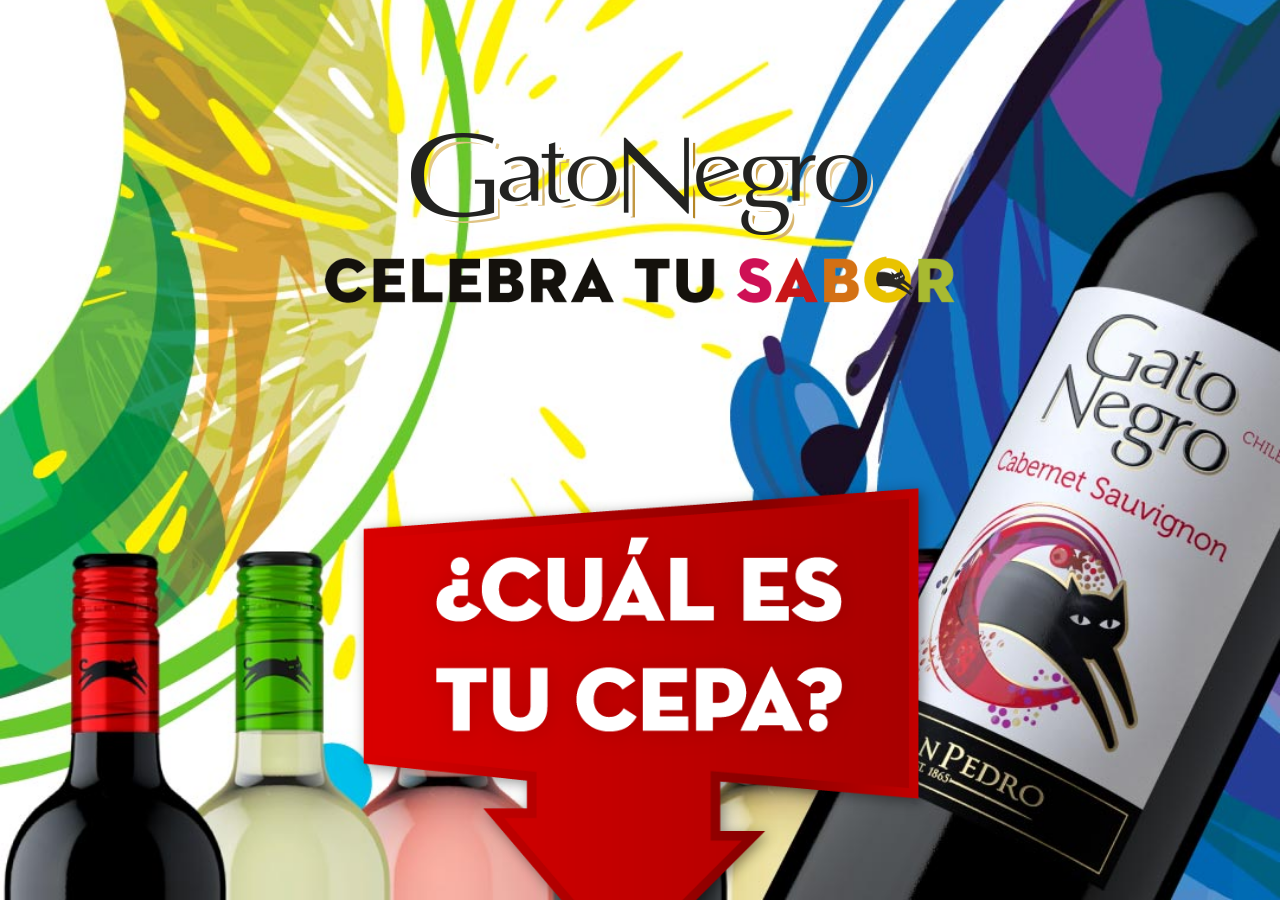
==== commit ed6be1b8: "Opción de vino se muestra como html" ====
--- a/index.html
+++ b/index.html
@@ -6,6 +6,18 @@
     <meta name="viewport" content="width=device-width, initial-scale=1.0">
     <title>GATONEGRO</title>
     <link rel="stylesheet" href="style.css">
+	<link rel="stylesheet" href="style_off_.css">
+	<meta name="robots" content="noindex" />
+	<!-- Global site tag (gtag.js) - Google Analytics -->
+<script async src="https://www.googletagmanager.com/gtag/js?id=G-2MHX7PKHPR"></script>
+<script>
+  window.dataLayer = window.dataLayer || [];
+  function gtag(){dataLayer.push(arguments);}
+  gtag('js', new Date());
+
+  gtag('config', 'G-2MHX7PKHPR');
+</script>
+
 </head>
 <body>
     
@@ -17,25 +29,27 @@
 	<div  align="center" class="intro">
 		<div id="parada0"></div>
 		<header id="top">
-        <br>
-        	<div align="center"><img class="logo" src="img/logogn.png" width="40%" /></div>
-        <br>
+        
+        	<div align="center"><img class="logo" src="img/logogn.png" /></div>
+        
         </header>
 		<img src="img_pp/embrace.png" width="50%" />
         <br>
-        <a id="openP0" href="javascript:mostrarPreguntas()"><img class="comenzar" src="img_pp/boton_cualestucepa.png"/></a>
-		<img class="cepas" src="img_pp/cepas.png" />
-		<img class="intro_foto_costado" src="img_pp/intro_foto_costado.png" />
+        <a id="openP0"><img class="comenzar" src="img_pp/boton_cualestucepa.png"/></a>
+		<img class="cepas" src="img_pp/background.jpg" />
+		<!--<img class="cepas" src="img_pp/cepas_vertical.png" />
+		<img class="intro_foto_costado" src="img_pp/intro_foto_costado_color_400px.png" />-->
 	</div>
     <!-- fin slide intro-->
 
     <div class="modal_container" id="modal_container_P0">
-        <div class="modal">
+        <div class="modal" id="modal_background_P0">
 	<!-- <div class="container">
 		<div id="parada1"></div> -->
             <section id="p0">
                 <!-- <h3 class="pregunta">1.- ¿Qué tipo de vino te gusta?</h3> -->
-                <img class="imgPregunta" src="img_pp/P1.png"/>
+				<div align="center"><img class="logo_modal" src="img/logogn.png" /></div>
+                <div  align="center"><img class="imgPregunta" src="img_pp/P1.png"/></div>
                 <br>
                 <br>
                 <label>
@@ -49,21 +63,23 @@
                 <label>
                     <input id="p0.3" type="radio" value="3" name="p0" onclick="respuesta(0, this); document.getElementById('p0.1').disabled=true; document.getElementById('p0.2').disabled=true; mostrarPreguntas()"> 
                     c) Intensos y frutales
-                </label>
+            </label>
                 <br>
                 <a id="openP1" href="#parada2">
-                <img class="siguiente" src="img_pp/boton_siguiente.png"/>
+                <img class="siguiente" src="img_pp/boton_siguiente.jpg"/>
                 </a>
             </section>
+			<button onclick="cerrarVentanaModal()" class="botonCerrar" id="close3">X</button> 
         </div>
     </div>
 
     <div class="modal_container" id="modal_container_P1">
-        <div class="modal">
+        <div class="modal" id="modal_background_P1">
 		<!-- <div id="parada2"></div> -->
             <section id="p1">
                 <!-- <h3 class="pregunta">2.- ¿Con qué comida te gusta tomarlo?</h3> -->
-                <img class="imgPregunta" src="img_pp/P2.png"/>
+				<div align="center"><img class="logo_modal" src="img/logogn.png" /></div>
+                <div  align="center"><img class="imgPregunta" src="img_pp/P2.png"/></div>
                 <br>
                 <br>
                 <label>
@@ -78,51 +94,51 @@
                     c) Carnes</label>
                 <br>
                 <a id="openP2" href="#parada3">
-                <img class="siguiente" src="img_pp/boton_siguiente.png"/>
+                <img class="siguiente" src="img_pp/boton_siguiente.jpg"/>
                 </a>
             </section>
-        </div>
-    </div>		
-
+			<button onclick="cerrarVentanaModal()" class="botonCerrar" id="close3">X</button> 
+        </div>
+    </div>    
+			
     <div class="modal_container" id="modal_container_P2">
-        <div class="modal">
+        <div class="modal"  id="modal_background_P2">
 		<!-- <div id="parada3"></div> -->
             <section id="p2">
                 <!-- <h3 class="pregunta">3.- ¿En qué comida del día?</h3> -->
-                <img class="imgPregunta" src="img_pp/P3.png"/>
-                <br>
-                <br>
-                <label>
-                    <input id="p2.1" type="radio" value="1" name="p2" onclick="respuesta(2, this); document.getElementById('p2.2').disabled=true; document.getElementById('p2.3').disabled=true; consultar()">
+				<div align="center"><img class="logo_modal" src="img/logogn.png" /></div>
+                <div  align="center"><img class="imgPregunta" src="img_pp/P3.png"/></div>
+                <br>
+                <br>
+                <label>
+                    <input id="p2.1" type="radio" value="1" name="p2" onclick="respuesta(2, this); document.getElementById('p2.2').disabled=true; document.getElementById('p2.3').disabled=true">
                     a) Tarde con amigos         </label>
                 <label>
-                    <input id="p2.2" type="radio" value="2" name="p2" onclick="respuesta(2, this); document.getElementById('p2.1').disabled=true; document.getElementById('p2.3').disabled=true; consultar()">
+                    <input id="p2.2" type="radio" value="2" name="p2" onclick="respuesta(2, this); document.getElementById('p2.1').disabled=true; document.getElementById('p2.3').disabled=true">
                 b) Cena con tu pareja o famila         </label>
                 <label>
-                    <input id="p2.3" type="radio" value="3" name="p2" onclick="respuesta(2, this); document.getElementById('p2.1').disabled=true; document.getElementById('p2.2').disabled=true; consultar()"> 
+                    <input id="p2.3" type="radio" value="3" name="p2" onclick="respuesta(2, this); document.getElementById('p2.1').disabled=true; document.getElementById('p2.2').disabled=true"> 
                     c) Celebración
                 </label>
                 <br>
                 <div  align="center">
-                    <!--<a id="open"><img class="comenzar" src="img_pp/boton_cualestucepa.png"/></a>-->
-                    <a id="open"><img class="botonPresioname" src="img_pp/boton_presioname.png" alt=""/></a> 
+                <a href="javascript: consultar()" id="open"><img class="botonPresioname" src="/img_pp/boton_presioname_v3.png" alt=""/></a> 
                 </div>
             </section>
-        <br>
-        </div>
-    </div>
-
+			<button onclick="cerrarVentanaModal()" class="botonCerrar" id="close3">X</button> 
+        </div>
+    </div>
 
     <!-- Div para hacer la ventana modal -->
 <!--inicio RESULTADO Cabernet Sauvignon-->
-    <div class="modal_container" id="modal_container_CS">
+    <!-- <div class="modal_container" id="modal_container_CS">
         <div class="modal">
 			<div class="kv_container" align="center">
 				<div align="center"><img class="logoPremio" src="img_botellas/tu_gn_es.png"/></div>
 				<img class="botella_premio" src="img_botellas/fondo_cs.jpg"/>
 				<h2>Bienvenido a nuestro maravilloso mundo de saboRRR.</h2>
-                <p>Descubre nuestro audaz y elegante <strong>Cabernet Sauvignon</strong>, un vino de aromas frescos e intensos con notas a vainilla y chocolate, con un largo y agradable final.
-                Ideal para disfrutar con <strong>carnes</strong> y <strong>quesos</strong>. </p>
+                <p>Descubre nuestro audaz y elegante <b>Cabernet Sauvignon</b>, un vino de aromas frescos e intensos con notas a vainilla y chocolate, con un largo y agradable final.
+                Ideal para disfrutar con <b>carnes</b> y <b>quesos</b>. </p>
 					<table width="90%" border="0">
 					  <tbody>
 						<tr>
@@ -134,23 +150,23 @@
 					</table><br>
 			</div>
 			<form method="post" action="enviarMailCS.php">
-				  <input type="email" id="email" name="email">
+				  <input type="email" id="email" name="email" placeholder="ingresar e-mail">
 				  <input type="submit" class="botonEnviar">
 				</form>
-          <!-- <button onclick="cerrarVentanaModal()" class="botonCerrar" id="close3">X</button> -->
-        </div>
-    </div>
+           <button onclick="cerrarVentanaModal()" class="botonCerrar" id="close3">X</button> 
+        </div>
+    </div> -->
 	<!--fin RESULTADO Cabernet Sauvignon-->
     
     <!--inicio RESULTADO Merlot-->
-    <div class="modal_container" id="modal_container_ME">
+    <!-- <div class="modal_container" id="modal_container_ME">
         <div class="modal">
 			<div class="kv_container" align="center">
 				<div align="center"><img class="logoPremio" src="img_botellas/tu_gn_es.png"/></div>
 				<img class="botella_premio" src="img_botellas/fondo_me.jpg"/>
 				<h2>Bienvenido a nuestro maravilloso mundo de saboRRR.</h2>
-                <p>Descubre nuestro suave y frutal <strong>Merlot</strong>, un vino de aromas frescos e intensos, con aromas a vainilla, de cuerpo medio y taninos suaves.
-                Ideal para disfrutar con <strong>pastas</strong> y <strong>carnes</strong>. </p>
+                <p>Descubre nuestro suave y frutal <b>Merlot</b>, un vino de aromas frescos e intensos, con aromas a vainilla, de cuerpo medio y taninos suaves.
+                Ideal para disfrutar con <b>pastas</b> y <b>carnes</b>. </p>
 					<table width="90%" border="0">
 					  <tbody>
 						<tr>
@@ -162,23 +178,23 @@
 					</table><br>
 			</div>
 			<form method="post" action="enviarMailME.php">
-				  <input type="email" id="email" name="email">
-				  <input type="submit" class="botonEnviar">
-				</form>
-          <!-- <button onclick="cerrarVentanaModal()" class="botonCerrar" id="close3">X</button> -->
-        </div>
-    </div>
+				  <input type="email" id="email" name="email" placeholder="ingresar e-mail">
+				  <input type="submit" class="botonEnviar">
+            </form>
+            <button onclick="cerrarVentanaModal()" class="botonCerrar" id="close3">X</button>
+        </div>
+    </div> -->
 	<!--fin RESULTADO Merlot-->
 
     <!--inicio RESULTADO Carmenere-->
-    <div class="modal_container" id="modal_container_CA">
+    <!-- <div class="modal_container" id="modal_container_CA">
         <div class="modal">
 			<div class="kv_container" align="center">
 				<div align="center"><img class="logoPremio" src="img_botellas/tu_gn_es.png"/></div>
 				<img class="botella_premio" src="img_botellas/fondo_ca.jpg"/>
 				<h2>Bienvenido a nuestro maravilloso mundo de saboRRR.</h2>
-                <p>Descubre nuestro suave y frutal <strong>Carmenere</strong>, un vino de aromas frescos y maduros, de acidez balanceada, taninos suaves y agradable final.
-                Ideal para disfrutar con <strong>carnes</strong>, <strong>cerdo</strong> y <strong>comidas especiadas</strong>.</p>
+                <p>Descubre nuestro suave y frutal <b>Carmenere</b>, un vino de aromas frescos y maduros, de acidez balanceada, taninos suaves y agradable final.
+                Ideal para disfrutar con <b>carnes</b>, <b>cerdo</b> y <b>comidas especiadas</b>.</p>
 					<table width="90%" border="0">
 					  <tbody>
 						<tr>
@@ -190,23 +206,23 @@
 					</table><br>
 			</div>
 			<form method="post" action="enviarMailCA.php">
-				  <input type="email" id="email" name="email">
+				  <input type="email" id="email" name="email" placeholder="ingresar e-mail">
 				  <input type="submit" class="botonEnviar">
 				</form>
-          <!-- <button onclick="cerrarVentanaModal()" class="botonCerrar" id="close3">X</button> -->
-        </div>
-    </div>
+           <button onclick="cerrarVentanaModal()" class="botonCerrar" id="close3">X</button> 
+        </div>
+    </div> -->
 	<!--fin RESULTADO Carmenere-->
 
     <!--inicio RESULTADO Sauvignon Blanc-->
-    <div class="modal_container" id="modal_container_SB">
+    <!-- <div class="modal_container" id="modal_container_SB">
         <div class="modal">
 			<div class="kv_container" align="center">
 				<div align="center"><img class="logoPremio" src="img_botellas/tu_gn_es.png"/></div>
 				<img class="botella_premio" src="img_botellas/fondo_sb.jpg"/>
 				<h2>Bienvenido a nuestro maravilloso mundo de saboRRR.</h2>
-                <p>Descubre nuestro fresco y frutal <strong>Sauvignon blanc</strong>, un vino de romas frescos, notas a frutas tropicales con un largo y afrutado final. 
-                Ideal para disfrutar con <strong>pescados</strong>, <strong>mariscos o ensaladas</strong>. </p>
+                <p>Descubre nuestro fresco y frutal <b>Sauvignon blanc</b>, un vino de romas frescos, notas a frutas tropicales con un largo y afrutado final. 
+                Ideal para disfrutar con <b>pescados</b>, <b>mariscos o ensaladas</b>. </p>
 					<table width="90%" border="0">
 					  <tbody>
 						<tr>
@@ -218,28 +234,54 @@
 					</table><br>
 			</div>
 			<form method="post" action="enviarMailSB.php">
-				  <input type="email" id="email" name="email">
+				  <input type="email" id="email" name="email" placeholder="ingresar e-mail">
 				  <input type="submit" class="botonEnviar">
 				</form>
-          <!-- <button onclick="cerrarVentanaModal()" class="botonCerrar" id="close3">X</button> -->
-        </div>
-    </div>
+           <button onclick="cerrarVentanaModal()" class="botonCerrar" id="close3">X</button>
+        </div>
+    </div> -->
 	<!--fin RESULTAD Sauvignon Blanc-->
 
-    </div>
-    <div class="modal_container" id="modal_container28">
-        <div class="modal">
-            <h1>Lo lamentamos..!</h1>
-            <img src="img/vuelvaIntentarlo.jpg" height="650px"/> 
-            <button onclick="cerrarVentanaModal()" class="botonCerrar" id="close28">X</button>
-        </div>
-    </div>
-
+    <!--inicio RESULTADO ERROR-->
+    <div class="modal_container" id="modal_container28" style="display: inherit;">
+        <div class="modal" style="height: auto; width: auto;">
+			<div class="kv_container" align="center">
+				<div align="center"><img class="logoPremio" src="img/logogn.png"/></div>
+			
+				<h2>Debes responder todas las preguntas y en orden :)</h2>
+				<br>	<img class="iso" src="img/iso_gn.png"/>
+					
+				<button onclick="cerrarVentanaModal()" id="close3" >OK</button>
+			</div>
+			
+          <button onclick="cerrarVentanaModal()" class="botonCerrar" id="close3" style="right: 2%; top: 2%;">X</button>
+        </div>
+    </div>
+	<!--fin RESULTADO ERROR-->
+	
+	<!--inicio RESULTADO ERROR-->
+    <div class="modal_container" id="modal_container29" style="display: inherit;">
+        <div class="modal" id="modal_29" style="height: auto; width: auto;">
+			<div class="kv_container" align="center">
+				<div align="center"><img class="icono_girar" src="img_pp/girar.png"/></div>
+			
+				<h2 style="color: #FFFFFF">poner dispositivo vertical</h2>
+				<!--<img class="iso" src="img/iso_gn.png"/>-->
+				
+			</div>
+			
+          <!--<button onclick="cerrarVentanaModal()" class="botonCerrar" id="close3" style="right: 2%; top: 2%;">X</button>-->
+        </div>
+    </div>
+	<!--fin RESULTADO ERROR-->
+	
+	
     <!-- FIN Div para hacer la ventana modal -->
 
     <script src="script.js"></script>
 	 
-	<script src='https://cdnjs.cloudflare.com/ajax/libs/jquery/3.1.0/jquery.min.js'></script><script  src="./script_scr.js"></script>
+	<script src='https://cdnjs.cloudflare.com/ajax/libs/jquery/3.1.0/jquery.min.js'></script>
 
 </body>
 </html>
+
--- a/style.css
+++ b/style.css
@@ -1,6 +1,7 @@
 *{
     box-sizing: border-box;
     font-family: 'Helvetica';
+	font-size: 16px;
 }
 
 header{
@@ -18,6 +19,7 @@
     max-width: 700px;
     margin: auto;
     padding: 20px;
+    text-align: center;
 }
 
 section{
@@ -39,18 +41,20 @@
     padding: 7px;
 }
 
-.imgPregunta{width:100%;}
+.imgPregunta{width:80%;
+max-width: 600px;  }
 
 label{
     font-weight: bold;
-    font-size: 1.75em;
+    font-size: 1.2rem;
     background-color: #fff;
     display: block;
     padding: 7px;
-    border-radius: 7px;
+    border-radius: 1px;
     cursor: pointer;
     /**border: 1px solid rgb(255, 57, 57);**/
-	border: 20px solid rgb(204, 197, 197);
+	/**border: 10px solid rgb(204, 197, 197);**/
+	border: 5px solid rgba(225,225,225,1.00);
     margin-bottom: 3px;
 }
 
@@ -75,9 +79,10 @@
     height: 40px;
     border-radius: 50%;
     background-color: rgba(255, 57, 57);
+	background-color:#737473;
     position: absolute;
-    right: 7%;
-    top: 7%;
+    right: 3%;
+    top: 3%;
 }
 
 
@@ -95,12 +100,13 @@
     border: none;
     cursor: pointer;
     border-radius: 20px;
+	background-color: #000379;
 }
 
 .siguiente{
     
    
-    width: 50%;
+    width: 40%;
     display: block;
     margin: auto;
     padding: auto;
@@ -117,9 +123,13 @@
 
 /** PEPE **/
 
+.iso{max-width: 250px;
+width: 50%;}
+
+
 .botonPresioname{
-width: 250px;
-height: 250px;
+	max-width: 400px;
+width: 70%;
 }
 
 
@@ -129,10 +139,10 @@
 
 
 body {
-    background-image:url("img_pp/background.jpg");
+    /*background-image:url("img_pp/background.jpg");*/
 	background-size:     cover;                      /*<------*/
     background-repeat:   no-repeat;
-    background-position: top center;              /* optional, center the image */
+    background-position: bottom center;              /* optional, center the image */
 	margin:0px;  
 }
 
@@ -142,10 +152,13 @@
     background-repeat:   no-repeat;
     background-position: bottom center;              /* optional, center the image */
 	height: 100vh;
-	min-height: 800px;
+	/*min-height: 800px;*/
 	margin:0px;
 	/**height: 1200px;**/
     /*background-color:#FFFFFF ;*/
+	min-height: fill-available;
+    min-height: -webkit-fill-available;
+	overflow: hidden;
 }
 
 top{
@@ -163,17 +176,28 @@
 }
 
 .logo{
-    margin-top: 10%
-		
-}
+    margin-top: 10%;
+	width: 60%;
+	max-width: 472px;
+	
+}
+
+.logo_modal{
+    margin-top: 2%;
+	width: 70%;
+	max-width: 472px;
+	
+}
+		
+
 
 .cepas{
     position:absolute;
-    left: 5%;
-    bottom: 0;
-    width: 70%;
-	z-index: -2;
-}
+    /*left: 5%; esta es cuando está abajo*/
+	left: 0px;
+    bottom: 0px;
+    width:100%;
+	z-index: -2;}
 
 
 .intro_foto_costado{
@@ -181,12 +205,20 @@
     right: 0;
 	max-height: 50%;
 	max-width: 50%;
-    bottom: 0;
+    bottom: -7%;
 	z-index: -1
 }
 
 
 /* Estilos ventana modal */
+
+/*GIRAR PANTALLA*/
+#modal_container29{ opacity: 0;
+background-color: black;}
+#modal_29{background-color: black;}
+.icono_girar {max-width: 198px;
+				width: 70%}
+/*FIN GIRAR PANTALLA*/
 
 .modal_container{
     display: flex;
@@ -212,10 +244,10 @@
 
 .modal{
     background-color: #fff;
-    width: 90%;
-    height: 90%;
+    width: 95%;
+    height: 95%;
     max-width: 100%;
-    padding: 30px 50px;
+    padding: 10px 10px 50px;
     border-radius: 20px;
     box-shadow: 0 2px 4px rgba(0, 0, 0, 0.2);
     text-align: center;
@@ -225,6 +257,31 @@
 .modal h1{
     margin: 0;
 }
+/* FONDOS MODALES */
+#modal_background_P0{background-image:url("img_pp/background2.jpg");
+	background-size:     cover;                      /*<------*/
+    background-repeat:   no-repeat;
+    background-position: top center;              /* optional, center the image */
+	margin:0px; 
+    height: 92%;}
+
+#modal_background_P1{background-image:url("img_pp/background3.jpg");
+	background-size:     cover;                      /*<------*/
+    background-repeat:   no-repeat;
+    background-position: top center;              /* optional, center the image */
+	margin:0px; 
+    height: 92%;}
+
+#modal_background_P2{background-image:url("img_pp/background4.jpg");
+	background-size:     cover;                      /*<------*/
+    background-repeat:   no-repeat;
+    background-position: top center;              /* optional, center the image */
+	margin:0px; 
+    height: 92%;}
+
+
+
+
 
 /* .botonEnviar{ */
     
@@ -241,10 +298,10 @@
 
 /** CSS PREMIOS **/
 .logoPremio{
-    margin-top: 1%;
+    margin-top: 30px;
 	width: 60%;
 }
-.botella_premio {    width:90%;
+.botella_premio {    width:80%;
 	max-height: 500px;
 	max-width: 526px;
 
@@ -261,62 +318,100 @@
     background-repeat:   no-repeat;
     background-position: top center;          /* optional, center the image */
 	margin: auto; }
-p{max-width: 80%;}
+
+.kv_container p{max-width: 95%;
+font-size: 1rem;
+margin: 9px;
+line-height : 1rem;}
+
+.kv_container h2{padding: 0px;
+margin: 0px;
+font-size: 1.2rem;
+line-height : 1.1rem;}
+
+
+
+.kv_container strong{font-size: 0.6rem;}
+
 /** SI ES QUE SE PONE HORIZONTAL  **/
 
+
 @media only screen 
-
+and (max-device-width: 800px) /*se lo agregué para evitar problemas con la tblet y el teclado)*/
 and (orientation : landscape) {
-
-
-.modal{
-    
-    height: 90%;
-}
-.maridaje{margin: auto;
-width: 20%;}
-p{max-width: 50%;}
-
-td{text-align:center;}
-
-
-.logoPremio{
-    margin-top: 0px;
-	width: 40%;
-}
-.botella_premio {    width:80%;
+	#modal_container29{ opacity: 1;
+	
+	
+	
+	
+	
+	}
+}
+
+/** FIN SI ES QUE SE PONE HORIZONTAL **/
+/** PANTALLAS MÁS ANTIGUAS*/
+@media only screen 
+and (orientation: portrait)  
+and (min-device-width : 375px) 
+and (max-device-width : 667px) { 
+.botella_premio {
+		    width:60%;
 	max-height: 420px;
 	max-width: 442px;
 
 }
-
-.logo{
-    margin-top: 1%;
-	width: 40%;
-}
-
-
-.comenzar {margin-top: 1%;
-           width: 30%;}
-	
-.cepas{
+	}
+
+
+/** para tablet*/
+@media only screen 
+	and (orientation: portrait) 
+	and (min-width: 768px) { 
+		
+		
+label{
     
-    display: none;
-	
-}
-section{
-    padding: 10% 5% 50% 5%;
-    margin: 10px 0;
-}
-	
-.botonVeCualestucepa{
-    
-    width: 40%;
-}
-	}
-
-/** FIN SI ES QUE SE PONE HORIZONTAL **/
-
-
-
-
+    font-size: 2rem;
+		}	
+		
+		
+.kv_container p{
+	max-width: 65%;
+	font-size: 1.6rem;
+	padding-bottom: 2rem;
+	line-height : 1.6rem;}
+
+.kv_container h2{
+	padding: 0px;
+	padding-bottom: 2rem;
+	max-width: 90%;
+	margin: 0px;
+	font-size: 3rem;
+	line-height : 3rem;}
+
+.kv_container b{font-size: 1.6rem;}
+
+.maridaje{
+	margin: auto;
+	width: 30%;
+	max-width: 80px;}
+
+.logo_modal{
+    margin-top: 2%;
+	width: 60%;
+	max-width: 472px;
+	
+}
+		
+		
+		
+}
+/** para tablet horizontal*/
+@media only screen 
+	and (orientation: landscape) 
+	and (min-width: 768px) { 
+		.icono_girar {padding-top: 20%; max-width: 198px;
+				width: 100%}
+
+
+}